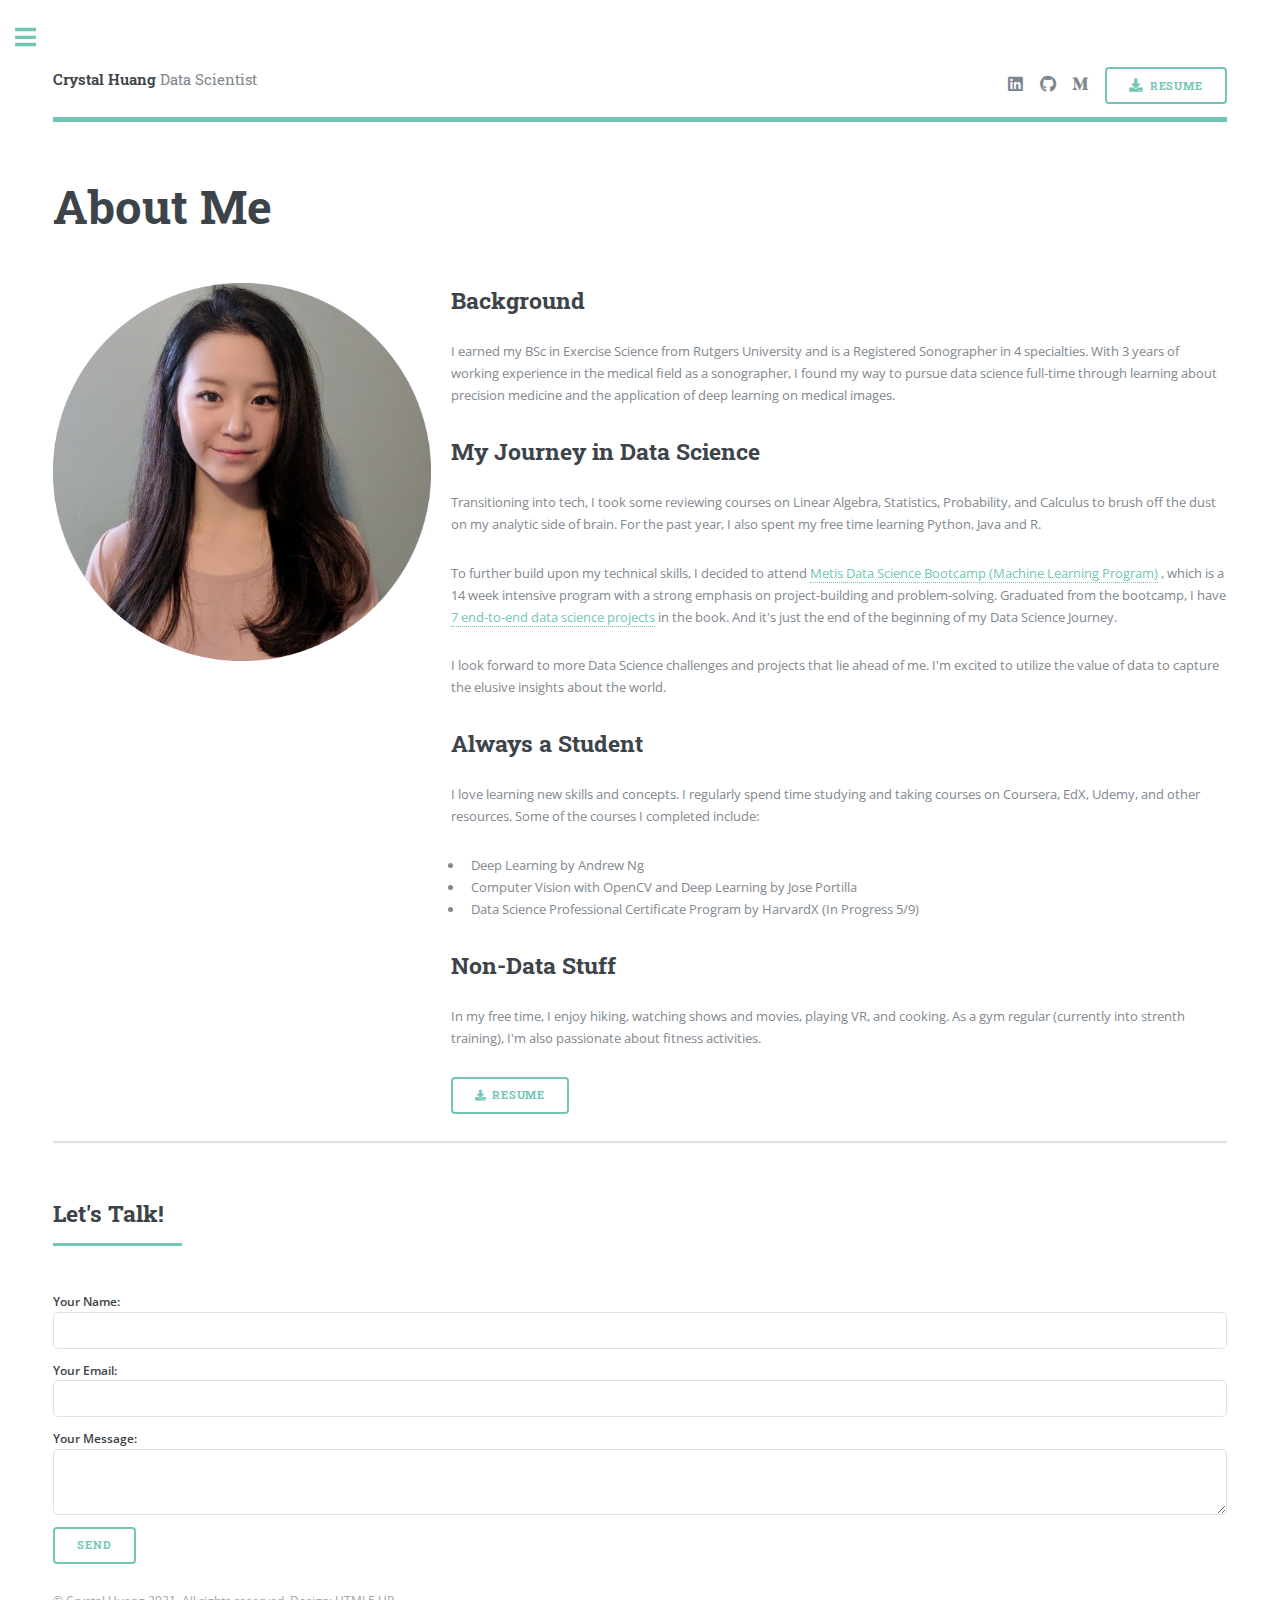
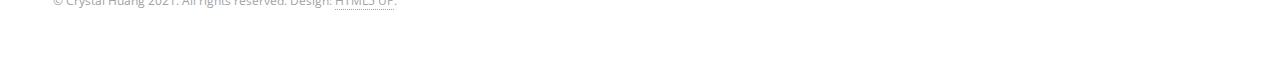
==== generic.html @ 2e432e53 "create portfolio" ====
<!DOCTYPE HTML>
<!--
	Editorial by HTML5 UP
	html5up.net | @ajlkn
	Free for personal and commercial use under the CCA 3.0 license (html5up.net/license)
-->
<html>
	<head>
		<title>About - Crystal Huang</title>
		<meta charset="utf-8" />
		<meta name="viewport" content="width=device-width, initial-scale=1, user-scalable=no" />
		<link rel="stylesheet" href="assets/css/main.css" />
	</head>
	<body class="is-preload">

		<!-- Wrapper -->
			<div id="wrapper">

				<!-- Main -->
					<div id="main">
						<div class="inner">

							<!-- Header -->
								<header id="header">
									<a href="index.html" class="logo"><strong>Crystal Huang</strong> Data Scientist</a>
									<ul class="icons">
										<!-- <li><a href="#" class="icon brands fa-twitter"><span class="label">Twitter</span></a></li>
										<li><a href="#" class="icon brands fa-facebook-f"><span class="label">Facebook</span></a></li>
										<li><a href="#" class="icon brands fa-snapchat-ghost"><span class="label">Snapchat</span></a></li>
										<li><a href="#" class="icon brands fa-instagram"><span class="label">Instagram</span></a></li> -->
										<li><a href="https://www.linkedin.com/in/crystal-huang-ds/" class="icon brands fa-linkedin"><span class="label">LinkedIn</span></a></li>
										<li><a href="https://github.com/crystal-ctrl" class="icon brands fa-github"><span class="label">GitHub</span></a></li>
										<li><a href="https://crystaldatasy.medium.com/" class="icon brands fa-medium-m"><span class="label">Medium</span></a></li>
										<li><a href="../download/_Crystal_Huang_CV.pdf" download class="button icon solid fa-download">Resume</a></li>
									</ul>
								</header>

							<!-- Content -->
								<section>
									<header class="main">
										<h1>About Me</h1>
									</header>
									<div class='row'>
										<div class="col-4 col-12-small">
											<span class="image fit"><img src="images/profile.png" alt="" width=200/></span>
										</div>
											
										<div class="col-8 col-12-small">
											<!-- <hr class="major" /> -->
											<h2>Background</h2>
											<p>I earned my BSc in Exercise Science from Rutgers University and is a Registered Sonographer in 4 specialties. 
												With 3 years of working experience in the medical field as a sonographer, I found my way to pursue 
												data science full-time through learning about precision medicine and the application of deep learning on medical images.  </p>

											<h2>My Journey in Data Science</h2>
											<p>Transitioning into tech, I took some reviewing courses on Linear Algebra, Statistics, Probability, and Calculus to brush off 
												the dust on my analytic side of brain. For the past year, I also spent my free time learning Python, Java and R. </p>
											<p>To further build upon my technical skills, I decided to attend <a href="thisismetis.com ">Metis Data Science Bootcamp (Machine Learning Program)</a>
											, which is a 14 week intensive program with a strong emphasis on project-building and problem-solving. Graduated from the bootcamp,
											I have <a href="index.html">7 end-to-end data science projects</a> in the book. And it's just the end of the beginning of my Data Science Journey.
											</p>

											<p>I look forward to more Data Science challenges and projects that lie ahead of me. I'm excited to utilize the value of data to capture the elusive insights about the world.</p>
											<!-- <hr class="major" /> -->

											<h2>Always a Student</h2>
											<p>I love learning new skills and concepts. I regularly spend time studying and taking courses on Coursera, EdX, Udemy, and other resources. 
												Some of the courses I completed include:</p>
											<ul>
												<li>Deep Learning by Andrew Ng</li>
												<li>Computer Vision with OpenCV and Deep Learning by Jose Portilla</li>
												<li>Data Science Professional Certificate Program by HarvardX (In Progress 5/9) </li>
											</ul>
											<!-- <hr class="major" /> -->

											<h2>Non-Data Stuff</h2>
											<p>In my free time, I enjoy hiking, watching shows and movies, playing VR, and cooking. As a gym regular (currently into strenth training), I'm also passionate about fitness activities.</p>
											<p></p>

											<a href="download/_Crystal_Huang_CV.pdf" download class="button icon solid fa-download">Resume</a>
										</div>
									</div>
								</section>
								<section>
									<div id='contact form' class='inner'>
										<header class="major">
											<h2>Let's Talk!</h2>
										</header>
										<form action="https://formspree.io/f/mayalepz" method="POST">
											<label>
												Your Name:
												<input type="text" name="name">
											</label>
											<label>
												Your Email:
												<input type="email" name="_replyto">
											</label>
											<label>
												Your Message:
												<textarea name="message"></textarea>
											</label>
											<!-- your other form fields go here -->
											<button type="submit">Send</button>
										</form>
										<!-- Footer -->
										<footer id="footer">
											<p class="copyright">&copy; Crystal Huang 2021. All rights reserved. Design: <a href="https://html5up.net">HTML5 UP</a>.</p>
										</footer>
									</div>
								</section>
						</div>
					</div>

				<!-- Sidebar -->
				<div id="sidebar">
					<div class="inner">

						<!-- Menu -->
							<nav id="menu">
								<header class="major">
									<h2>Menu</h2>
								</header>
								<ul>
									<li><a href="index.html">Homepage</a></li>
									<li><a href="generic.html">About</a></li>
									<!-- <li><a href="elements.html">Elements</a></li> -->
									<li>
										<span class="opener">Portfolio</span>
										<ul>
											<li><a href="pages/project7.html">If You Must Mask</a></li>
											<li><a href="pages/project6.html">Exploring the Vax Potential</a></li>
											<li><a href="pages/project5.html">COVIPEDIA</a></li>
											<li><a href="pages/project4.html">Success Is No Accident</a></li>
											<li><a href="pages/project3.html">Ratatouille Radar</a></li>
											<li><a href="pages/project2.html">The Roger-Ebert Bot</a></li>
											<li><a href="pages/project1.html">MTA Traffic Analysis</a></li>
										</ul>
									</li>
									<li><a href="https://crystaldatasy.medium.com/">Blog</a></li>
									
								</ul>
							</nav>

						<!-- Section -->
							<section>
								<header class="major">
									<h2>Get in Touch</h2>
								</header>
								<ul class="contact">
									<li class="icon solid fa-envelope"><a href="#">crystalhuang.ds@gmail.com</a></li>
									<!-- <li class="icon solid fa-phone"></li> -->
									<li class="icon solid fa-home">Middletown, RI 02842</li>
								</ul>
								<ul class="icons">
									<!-- <li><a href="#" class="icon brands fa-twitter"><span class="label">Twitter</span></a></li> -->
									<!-- <li><a href="#" class="icon brands fa-facebook-f"><span class="label">Facebook</span></a></li> -->
									<!-- <li><a href="#" class="icon brands fa-snapchat-ghost"><span class="label">Snapchat</span></a></li> -->
									<!-- <li><a href="#" class="icon brands fa-instagram"><span class="label">Instagram</span></a></li> -->
									<li><a href="https://www.linkedin.com/in/crystal-huang-ds/" class="icon brands fa-linkedin"><span class="label">LinkedIn</span></a></li>
									<li><a href="https://github.com/crystal-ctrl" class="icon brands fa-github"><span class="label">GitHub</span></a></li>
									<li><a href="https://crystaldatasy.medium.com/" class="icon brands fa-medium-m"><span class="label">Medium</span></a></li>
								</ul>
								
							</section>

						<!-- Footer -->
							<footer id="footer">
								<p class="copyright">&copy; Crystal Huang 2021. All rights reserved. Design: <a href="https://html5up.net">HTML5 UP</a>.</p>
							</footer>

					</div>
				</div>

			</div>

		<!-- Scripts -->
			<script src="assets/js/jquery.min.js"></script>
			<script src="assets/js/browser.min.js"></script>
			<script src="assets/js/breakpoints.min.js"></script>
			<script src="assets/js/util.js"></script>
			<script src="assets/js/main.js"></script>

	</body>
</html>
---- assets/css/main.css ----
@import url(fontawesome-all.min.css);
@import url("https://fonts.googleapis.com/css?family=Open+Sans:400,600,400italic,600italic|Roboto+Slab:400,700");
/*
	Editorial by HTML5 UP
	html5up.net | @ajlkn
	Free for personal and commercial use under the CCA 3.0 license (html5up.net/license)
*/
html, body, div, span, applet, object,
iframe, h1, h2, h3, h4, h5, h6, p, blockquote,
pre, a, abbr, acronym, address, big, cite,
code, del, dfn, em, img, ins, kbd, q, s, samp,
small, strike, strong, sub, sup, tt, var, b,
u, i, center, dl, dt, dd, ol, ul, li, fieldset,
form, label, legend, table, caption, tbody,
tfoot, thead, tr, th, td, article, aside,
canvas, details, embed, figure, figcaption,
footer, header, hgroup, menu, nav, output, ruby,
section, summary, time, mark, audio, video {
  margin: 0;
  padding: 0;
  border: 0;
  font-size: 100%;
  font: inherit;
  vertical-align: baseline; }

article, aside, details, figcaption, figure,
footer, header, hgroup, menu, nav, section {
  display: block; }

body {
  line-height: 1; }

ol, ul {
  list-style: none; }

blockquote, q {
  quotes: none; }
  blockquote:before, blockquote:after, q:before, q:after {
    content: '';
    content: none; }

table {
  border-collapse: collapse;
  border-spacing: 0; }

body {
  -webkit-text-size-adjust: none; }

mark {
  background-color: transparent;
  color: inherit; }

input::-moz-focus-inner {
  border: 0;
  padding: 0; }

input, select, textarea {
  -moz-appearance: none;
  -webkit-appearance: none;
  -ms-appearance: none;
  appearance: none; }

/* Basic */
@-ms-viewport {
  width: device-width; }

body {
  -ms-overflow-style: scrollbar; }

@media screen and (max-width: 480px) {
  html, body {
    min-width: 320px; } }

html {
  box-sizing: border-box; }

*, *:before, *:after {
  box-sizing: inherit; }

body {
  background: #ffffff; }
  body.is-preload *, body.is-preload *:before, body.is-preload *:after, body.is-resizing *, body.is-resizing *:before, body.is-resizing *:after {
    -moz-animation: none !important;
    -webkit-animation: none !important;
    -ms-animation: none !important;
    animation: none !important;
    -moz-transition: none !important;
    -webkit-transition: none !important;
    -ms-transition: none !important;
    transition: none !important; }

/* Type */
body, input, select, textarea {
  color: #7f888f;
  font-family: "Open Sans", sans-serif;
  font-size: 13pt;
  font-weight: 400;
  line-height: 1.65; }
  @media screen and (max-width: 1680px) {
    body, input, select, textarea {
      font-size: 11pt; } }
  @media screen and (max-width: 1280px) {
    body, input, select, textarea {
      font-size: 10pt; } }
  @media screen and (max-width: 360px) {
    body, input, select, textarea {
      font-size: 9pt; } }

a {
  -moz-transition: color 0.2s ease-in-out, border-bottom-color 0.2s ease-in-out;
  -webkit-transition: color 0.2s ease-in-out, border-bottom-color 0.2s ease-in-out;
  -ms-transition: color 0.2s ease-in-out, border-bottom-color 0.2s ease-in-out;
  transition: color 0.2s ease-in-out, border-bottom-color 0.2s ease-in-out;
  border-bottom: dotted 1px;
  color: #73c6b6;
  text-decoration: none; }
  a:hover {
    border-bottom-color: #73c6b6;
    color: #73c6b6 !important; }
    a:hover strong {
      color: inherit; }

strong, b {
  color: #3d4449;
  font-weight: 600; }

em, i {
  font-style: italic; }

p {
  margin: 0 0 2em 0; }

h1, h2, h3, h4, h5, h6 {
  color: #3d4449;
  font-family: "Roboto Slab", serif;
  font-weight: 700;
  line-height: 1.5;
  margin: 0 0 1em 0; }
  h1 a, h2 a, h3 a, h4 a, h5 a, h6 a {
    color: inherit;
    text-decoration: none;
    border-bottom: 0; }

h1 {
  font-size: 4em;
  margin: 0 0 0.5em 0;
  line-height: 1.3; }

h2 {
  font-size: 1.75em; }

h3 {
  font-size: 1.25em; }

h4 {
  font-size: 1.1em; }

h5 {
  font-size: 0.9em; }

h6 {
  font-size: 0.7em; }

@media screen and (max-width: 1680px) {
  h1 {
    font-size: 3.5em; } }

@media screen and (max-width: 980px) {
  h1 {
    font-size: 3.25em; } }

@media screen and (max-width: 736px) {
  h1 {
    font-size: 2em;
    line-height: 1.4; }
  h2 {
    font-size: 1.5em; } }

sub {
  font-size: 0.8em;
  position: relative;
  top: 0.5em; }

sup {
  font-size: 0.8em;
  position: relative;
  top: -0.5em; }

blockquote {
  border-left: solid 3px rgba(210, 215, 217, 0.75);
  font-style: italic;
  margin: 0 0 2em 0;
  padding: 0.5em 0 0.5em 2em; }

code {
  background: rgba(230, 235, 237, 0.25);
  border-radius: 0.375em;
  border: solid 1px rgba(210, 215, 217, 0.75);
  font-family: "Courier New", monospace;
  font-size: 0.9em;
  margin: 0 0.25em;
  padding: 0.25em 0.65em; }

pre {
  -webkit-overflow-scrolling: touch;
  font-family: "Courier New", monospace;
  font-size: 0.9em;
  margin: 0 0 2em 0; }
  pre code {
    display: block;
    line-height: 1.75;
    padding: 1em 1.5em;
    overflow-x: auto; }

hr {
  border: 0;
  border-bottom: solid 1px rgba(210, 215, 217, 0.75);
  margin: 2em 0; }
  hr.major {
    margin: 3em 0; }

.align-left {
  text-align: left; }

.align-center {
  text-align: center; }

.align-right {
  text-align: right; }

/* Row */
.row {
  display: flex;
  flex-wrap: wrap;
  box-sizing: border-box;
  align-items: stretch; }
  .row > * {
    box-sizing: border-box; }
  .row.gtr-uniform > * > :last-child {
    margin-bottom: 0; }
  .row.aln-left {
    justify-content: flex-start; }
  .row.aln-center {
    justify-content: center; }
  .row.aln-right {
    justify-content: flex-end; }
  .row.aln-top {
    align-items: flex-start; }
  .row.aln-middle {
    align-items: center; }
  .row.aln-bottom {
    align-items: flex-end; }
  .row > .imp {
    order: -1; }
  .row > .col-1 {
    width: 8.33333%; }
  .row > .off-1 {
    margin-left: 8.33333%; }
  .row > .col-2 {
    width: 16.66667%; }
  .row > .off-2 {
    margin-left: 16.66667%; }
  .row > .col-3 {
    width: 25%; }
  .row > .off-3 {
    margin-left: 25%; }
  .row > .col-4 {
    width: 33.33333%; }
  .row > .off-4 {
    margin-left: 33.33333%; }
  .row > .col-5 {
    width: 41.66667%; }
  .row > .off-5 {
    margin-left: 41.66667%; }
  .row > .col-6 {
    width: 50%; }
  .row > .off-6 {
    margin-left: 50%; }
  .row > .col-7 {
    width: 58.33333%; }
  .row > .off-7 {
    margin-left: 58.33333%; }
  .row > .col-8 {
    width: 66.66667%; }
  .row > .off-8 {
    margin-left: 66.66667%; }
  .row > .col-9 {
    width: 75%; }
  .row > .off-9 {
    margin-left: 75%; }
  .row > .col-10 {
    width: 83.33333%; }
  .row > .off-10 {
    margin-left: 83.33333%; }
  .row > .col-11 {
    width: 91.66667%; }
  .row > .off-11 {
    margin-left: 91.66667%; }
  .row > .col-12 {
    width: 100%; }
  .row > .off-12 {
    margin-left: 100%; }
  .row.gtr-0 {
    margin-top: 0;
    margin-left: 0em; }
    .row.gtr-0 > * {
      padding: 0 0 0 0em; }
    .row.gtr-0.gtr-uniform {
      margin-top: 0em; }
      .row.gtr-0.gtr-uniform > * {
        padding-top: 0em; }
  .row.gtr-25 {
    margin-top: 0;
    margin-left: -0.375em; }
    .row.gtr-25 > * {
      padding: 0 0 0 0.375em; }
    .row.gtr-25.gtr-uniform {
      margin-top: -0.375em; }
      .row.gtr-25.gtr-uniform > * {
        padding-top: 0.375em; }
  .row.gtr-50 {
    margin-top: 0;
    margin-left: -0.75em; }
    .row.gtr-50 > * {
      padding: 0 0 0 0.75em; }
    .row.gtr-50.gtr-uniform {
      margin-top: -0.75em; }
      .row.gtr-50.gtr-uniform > * {
        padding-top: 0.75em; }
  .row {
    margin-top: 0;
    margin-left: -1.5em; }
    .row > * {
      padding: 0 0 0 1.5em; }
    .row.gtr-uniform {
      margin-top: -1.5em; }
      .row.gtr-uniform > * {
        padding-top: 1.5em; }
  .row.gtr-150 {
    margin-top: 0;
    margin-left: -2.25em; }
    .row.gtr-150 > * {
      padding: 0 0 0 2.25em; }
    .row.gtr-150.gtr-uniform {
      margin-top: -2.25em; }
      .row.gtr-150.gtr-uniform > * {
        padding-top: 2.25em; }
  .row.gtr-200 {
    margin-top: 0;
    margin-left: -3em; }
    .row.gtr-200 > * {
      padding: 0 0 0 3em; }
    .row.gtr-200.gtr-uniform {
      margin-top: -3em; }
      .row.gtr-200.gtr-uniform > * {
        padding-top: 3em; }
  @media screen and (max-width: 1680px) {
    .row {
      display: flex;
      flex-wrap: wrap;
      box-sizing: border-box;
      align-items: stretch; }
      .row > * {
        box-sizing: border-box; }
      .row.gtr-uniform > * > :last-child {
        margin-bottom: 0; }
      .row.aln-left {
        justify-content: flex-start; }
      .row.aln-center {
        justify-content: center; }
      .row.aln-right {
        justify-content: flex-end; }
      .row.aln-top {
        align-items: flex-start; }
      .row.aln-middle {
        align-items: center; }
      .row.aln-bottom {
        align-items: flex-end; }
      .row > .imp-xlarge {
        order: -1; }
      .row > .col-1-xlarge {
        width: 8.33333%; }
      .row > .off-1-xlarge {
        margin-left: 8.33333%; }
      .row > .col-2-xlarge {
        width: 16.66667%; }
      .row > .off-2-xlarge {
        margin-left: 16.66667%; }
      .row > .col-3-xlarge {
        width: 25%; }
      .row > .off-3-xlarge {
        margin-left: 25%; }
      .row > .col-4-xlarge {
        width: 33.33333%; }
      .row > .off-4-xlarge {
        margin-left: 33.33333%; }
      .row > .col-5-xlarge {
        width: 41.66667%; }
      .row > .off-5-xlarge {
        margin-left: 41.66667%; }
      .row > .col-6-xlarge {
        width: 50%; }
      .row > .off-6-xlarge {
        margin-left: 50%; }
      .row > .col-7-xlarge {
        width: 58.33333%; }
      .row > .off-7-xlarge {
        margin-left: 58.33333%; }
      .row > .col-8-xlarge {
        width: 66.66667%; }
      .row > .off-8-xlarge {
        margin-left: 66.66667%; }
      .row > .col-9-xlarge {
        width: 75%; }
      .row > .off-9-xlarge {
        margin-left: 75%; }
      .row > .col-10-xlarge {
        width: 83.33333%; }
      .row > .off-10-xlarge {
        margin-left: 83.33333%; }
      .row > .col-11-xlarge {
        width: 91.66667%; }
      .row > .off-11-xlarge {
        margin-left: 91.66667%; }
      .row > .col-12-xlarge {
        width: 100%; }
      .row > .off-12-xlarge {
        margin-left: 100%; }
      .row.gtr-0 {
        margin-top: 0;
        margin-left: 0em; }
        .row.gtr-0 > * {
          padding: 0 0 0 0em; }
        .row.gtr-0.gtr-uniform {
          margin-top: 0em; }
          .row.gtr-0.gtr-uniform > * {
            padding-top: 0em; }
      .row.gtr-25 {
        margin-top: 0;
        margin-left: -0.375em; }
        .row.gtr-25 > * {
          padding: 0 0 0 0.375em; }
        .row.gtr-25.gtr-uniform {
          margin-top: -0.375em; }
          .row.gtr-25.gtr-uniform > * {
            padding-top: 0.375em; }
      .row.gtr-50 {
        margin-top: 0;
        margin-left: -0.75em; }
        .row.gtr-50 > * {
          padding: 0 0 0 0.75em; }
        .row.gtr-50.gtr-uniform {
          margin-top: -0.75em; }
          .row.gtr-50.gtr-uniform > * {
            padding-top: 0.75em; }
      .row {
        margin-top: 0;
        margin-left: -1.5em; }
        .row > * {
          padding: 0 0 0 1.5em; }
        .row.gtr-uniform {
          margin-top: -1.5em; }
          .row.gtr-uniform > * {
            padding-top: 1.5em; }
      .row.gtr-150 {
        margin-top: 0;
        margin-left: -2.25em; }
        .row.gtr-150 > * {
          padding: 0 0 0 2.25em; }
        .row.gtr-150.gtr-uniform {
          margin-top: -2.25em; }
          .row.gtr-150.gtr-uniform > * {
            padding-top: 2.25em; }
      .row.gtr-200 {
        margin-top: 0;
        margin-left: -3em; }
        .row.gtr-200 > * {
          padding: 0 0 0 3em; }
        .row.gtr-200.gtr-uniform {
          margin-top: -3em; }
          .row.gtr-200.gtr-uniform > * {
            padding-top: 3em; } }
  @media screen and (max-width: 1280px) {
    .row {
      display: flex;
      flex-wrap: wrap;
      box-sizing: border-box;
      align-items: stretch; }
      .row > * {
        box-sizing: border-box; }
      .row.gtr-uniform > * > :last-child {
        margin-bottom: 0; }
      .row.aln-left {
        justify-content: flex-start; }
      .row.aln-center {
        justify-content: center; }
      .row.aln-right {
        justify-content: flex-end; }
      .row.aln-top {
        align-items: flex-start; }
      .row.aln-middle {
        align-items: center; }
      .row.aln-bottom {
        align-items: flex-end; }
      .row > .imp-large {
        order: -1; }
      .row > .col-1-large {
        width: 8.33333%; }
      .row > .off-1-large {
        margin-left: 8.33333%; }
      .row > .col-2-large {
        width: 16.66667%; }
      .row > .off-2-large {
        margin-left: 16.66667%; }
      .row > .col-3-large {
        width: 25%; }
      .row > .off-3-large {
        margin-left: 25%; }
      .row > .col-4-large {
        width: 33.33333%; }
      .row > .off-4-large {
        margin-left: 33.33333%; }
      .row > .col-5-large {
        width: 41.66667%; }
      .row > .off-5-large {
        margin-left: 41.66667%; }
      .row > .col-6-large {
        width: 50%; }
      .row > .off-6-large {
        margin-left: 50%; }
      .row > .col-7-large {
        width: 58.33333%; }
      .row > .off-7-large {
        margin-left: 58.33333%; }
      .row > .col-8-large {
        width: 66.66667%; }
      .row > .off-8-large {
        margin-left: 66.66667%; }
      .row > .col-9-large {
        width: 75%; }
      .row > .off-9-large {
        margin-left: 75%; }
      .row > .col-10-large {
        width: 83.33333%; }
      .row > .off-10-large {
        margin-left: 83.33333%; }
      .row > .col-11-large {
        width: 91.66667%; }
      .row > .off-11-large {
        margin-left: 91.66667%; }
      .row > .col-12-large {
        width: 100%; }
      .row > .off-12-large {
        margin-left: 100%; }
      .row.gtr-0 {
        margin-top: 0;
        margin-left: 0em; }
        .row.gtr-0 > * {
          padding: 0 0 0 0em; }
        .row.gtr-0.gtr-uniform {
          margin-top: 0em; }
          .row.gtr-0.gtr-uniform > * {
            padding-top: 0em; }
      .row.gtr-25 {
        margin-top: 0;
        margin-left: -0.375em; }
        .row.gtr-25 > * {
          padding: 0 0 0 0.375em; }
        .row.gtr-25.gtr-uniform {
          margin-top: -0.375em; }
          .row.gtr-25.gtr-uniform > * {
            padding-top: 0.375em; }
      .row.gtr-50 {
        margin-top: 0;
        margin-left: -0.75em; }
        .row.gtr-50 > * {
          padding: 0 0 0 0.75em; }
        .row.gtr-50.gtr-uniform {
          margin-top: -0.75em; }
          .row.gtr-50.gtr-uniform > * {
            padding-top: 0.75em; }
      .row {
        margin-top: 0;
        margin-left: -1.5em; }
        .row > * {
          padding: 0 0 0 1.5em; }
        .row.gtr-uniform {
          margin-top: -1.5em; }
          .row.gtr-uniform > * {
            padding-top: 1.5em; }
      .row.gtr-150 {
        margin-top: 0;
        margin-left: -2.25em; }
        .row.gtr-150 > * {
          padding: 0 0 0 2.25em; }
        .row.gtr-150.gtr-uniform {
          margin-top: -2.25em; }
          .row.gtr-150.gtr-uniform > * {
            padding-top: 2.25em; }
      .row.gtr-200 {
        margin-top: 0;
        margin-left: -3em; }
        .row.gtr-200 > * {
          padding: 0 0 0 3em; }
        .row.gtr-200.gtr-uniform {
          margin-top: -3em; }
          .row.gtr-200.gtr-uniform > * {
            padding-top: 3em; } }
  @media screen and (max-width: 980px) {
    .row {
      display: flex;
      flex-wrap: wrap;
      box-sizing: border-box;
      align-items: stretch; }
      .row > * {
        box-sizing: border-box; }
      .row.gtr-uniform > * > :last-child {
        margin-bottom: 0; }
      .row.aln-left {
        justify-content: flex-start; }
      .row.aln-center {
        justify-content: center; }
      .row.aln-right {
        justify-content: flex-end; }
      .row.aln-top {
        align-items: flex-start; }
      .row.aln-middle {
        align-items: center; }
      .row.aln-bottom {
        align-items: flex-end; }
      .row > .imp-medium {
        order: -1; }
      .row > .col-1-medium {
        width: 8.33333%; }
      .row > .off-1-medium {
        margin-left: 8.33333%; }
      .row > .col-2-medium {
        width: 16.66667%; }
      .row > .off-2-medium {
        margin-left: 16.66667%; }
      .row > .col-3-medium {
        width: 25%; }
      .row > .off-3-medium {
        margin-left: 25%; }
      .row > .col-4-medium {
        width: 33.33333%; }
      .row > .off-4-medium {
        margin-left: 33.33333%; }
      .row > .col-5-medium {
        width: 41.66667%; }
      .row > .off-5-medium {
        margin-left: 41.66667%; }
      .row > .col-6-medium {
        width: 50%; }
      .row > .off-6-medium {
        margin-left: 50%; }
      .row > .col-7-medium {
        width: 58.33333%; }
      .row > .off-7-medium {
        margin-left: 58.33333%; }
      .row > .col-8-medium {
        width: 66.66667%; }
      .row > .off-8-medium {
        margin-left: 66.66667%; }
      .row > .col-9-medium {
        width: 75%; }
      .row > .off-9-medium {
        margin-left: 75%; }
      .row > .col-10-medium {
        width: 83.33333%; }
      .row > .off-10-medium {
        margin-left: 83.33333%; }
      .row > .col-11-medium {
        width: 91.66667%; }
      .row > .off-11-medium {
        margin-left: 91.66667%; }
      .row > .col-12-medium {
        width: 100%; }
      .row > .off-12-medium {
        margin-left: 100%; }
      .row.gtr-0 {
        margin-top: 0;
        margin-left: 0em; }
        .row.gtr-0 > * {
          padding: 0 0 0 0em; }
        .row.gtr-0.gtr-uniform {
          margin-top: 0em; }
          .row.gtr-0.gtr-uniform > * {
            padding-top: 0em; }
      .row.gtr-25 {
        margin-top: 0;
        margin-left: -0.375em; }
        .row.gtr-25 > * {
          padding: 0 0 0 0.375em; }
        .row.gtr-25.gtr-uniform {
          margin-top: -0.375em; }
          .row.gtr-25.gtr-uniform > * {
            padding-top: 0.375em; }
      .row.gtr-50 {
        margin-top: 0;
        margin-left: -0.75em; }
        .row.gtr-50 > * {
          padding: 0 0 0 0.75em; }
        .row.gtr-50.gtr-uniform {
          margin-top: -0.75em; }
          .row.gtr-50.gtr-uniform > * {
            padding-top: 0.75em; }
      .row {
        margin-top: 0;
        margin-left: -1.5em; }
        .row > * {
          padding: 0 0 0 1.5em; }
        .row.gtr-uniform {
          margin-top: -1.5em; }
          .row.gtr-uniform > * {
            padding-top: 1.5em; }
      .row.gtr-150 {
        margin-top: 0;
        margin-left: -2.25em; }
        .row.gtr-150 > * {
          padding: 0 0 0 2.25em; }
        .row.gtr-150.gtr-uniform {
          margin-top: -2.25em; }
          .row.gtr-150.gtr-uniform > * {
            padding-top: 2.25em; }
      .row.gtr-200 {
        margin-top: 0;
        margin-left: -3em; }
        .row.gtr-200 > * {
          padding: 0 0 0 3em; }
        .row.gtr-200.gtr-uniform {
          margin-top: -3em; }
          .row.gtr-200.gtr-uniform > * {
            padding-top: 3em; } }
  @media screen and (max-width: 736px) {
    .row {
      display: flex;
      flex-wrap: wrap;
      box-sizing: border-box;
      align-items: stretch; }
      .row > * {
        box-sizing: border-box; }
      .row.gtr-uniform > * > :last-child {
        margin-bottom: 0; }
      .row.aln-left {
        justify-content: flex-start; }
      .row.aln-center {
        justify-content: center; }
      .row.aln-right {
        justify-content: flex-end; }
      .row.aln-top {
        align-items: flex-start; }
      .row.aln-middle {
        align-items: center; }
      .row.aln-bottom {
        align-items: flex-end; }
      .row > .imp-small {
        order: -1; }
      .row > .col-1-small {
        width: 8.33333%; }
      .row > .off-1-small {
        margin-left: 8.33333%; }
      .row > .col-2-small {
        width: 16.66667%; }
      .row > .off-2-small {
        margin-left: 16.66667%; }
      .row > .col-3-small {
        width: 25%; }
      .row > .off-3-small {
        margin-left: 25%; }
      .row > .col-4-small {
        width: 33.33333%; }
      .row > .off-4-small {
        margin-left: 33.33333%; }
      .row > .col-5-small {
        width: 41.66667%; }
      .row > .off-5-small {
        margin-left: 41.66667%; }
      .row > .col-6-small {
        width: 50%; }
      .row > .off-6-small {
        margin-left: 50%; }
      .row > .col-7-small {
        width: 58.33333%; }
      .row > .off-7-small {
        margin-left: 58.33333%; }
      .row > .col-8-small {
        width: 66.66667%; }
      .row > .off-8-small {
        margin-left: 66.66667%; }
      .row > .col-9-small {
        width: 75%; }
      .row > .off-9-small {
        margin-left: 75%; }
      .row > .col-10-small {
        width: 83.33333%; }
      .row > .off-10-small {
        margin-left: 83.33333%; }
      .row > .col-11-small {
        width: 91.66667%; }
      .row > .off-11-small {
        margin-left: 91.66667%; }
      .row > .col-12-small {
        width: 100%; }
      .row > .off-12-small {
        margin-left: 100%; }
      .row.gtr-0 {
        margin-top: 0;
        margin-left: 0em; }
        .row.gtr-0 > * {
          padding: 0 0 0 0em; }
        .row.gtr-0.gtr-uniform {
          margin-top: 0em; }
          .row.gtr-0.gtr-uniform > * {
            padding-top: 0em; }
      .row.gtr-25 {
        margin-top: 0;
        margin-left: -0.375em; }
        .row.gtr-25 > * {
          padding: 0 0 0 0.375em; }
        .row.gtr-25.gtr-uniform {
          margin-top: -0.375em; }
          .row.gtr-25.gtr-uniform > * {
            padding-top: 0.375em; }
      .row.gtr-50 {
        margin-top: 0;
        margin-left: -0.75em; }
        .row.gtr-50 > * {
          padding: 0 0 0 0.75em; }
        .row.gtr-50.gtr-uniform {
          margin-top: -0.75em; }
          .row.gtr-50.gtr-uniform > * {
            padding-top: 0.75em; }
      .row {
        margin-top: 0;
        margin-left: -1.5em; }
        .row > * {
          padding: 0 0 0 1.5em; }
        .row.gtr-uniform {
          margin-top: -1.5em; }
          .row.gtr-uniform > * {
            padding-top: 1.5em; }
      .row.gtr-150 {
        margin-top: 0;
        margin-left: -2.25em; }
        .row.gtr-150 > * {
          padding: 0 0 0 2.25em; }
        .row.gtr-150.gtr-uniform {
          margin-top: -2.25em; }
          .row.gtr-150.gtr-uniform > * {
            padding-top: 2.25em; }
      .row.gtr-200 {
        margin-top: 0;
        margin-left: -3em; }
        .row.gtr-200 > * {
          padding: 0 0 0 3em; }
        .row.gtr-200.gtr-uniform {
          margin-top: -3em; }
          .row.gtr-200.gtr-uniform > * {
            padding-top: 3em; } }
  @media screen and (max-width: 480px) {
    .row {
      display: flex;
      flex-wrap: wrap;
      box-sizing: border-box;
      align-items: stretch; }
      .row > * {
        box-sizing: border-box; }
      .row.gtr-uniform > * > :last-child {
        margin-bottom: 0; }
      .row.aln-left {
        justify-content: flex-start; }
      .row.aln-center {
        justify-content: center; }
      .row.aln-right {
        justify-content: flex-end; }
      .row.aln-top {
        align-items: flex-start; }
      .row.aln-middle {
        align-items: center; }
      .row.aln-bottom {
        align-items: flex-end; }
      .row > .imp-xsmall {
        order: -1; }
      .row > .col-1-xsmall {
        width: 8.33333%; }
      .row > .off-1-xsmall {
        margin-left: 8.33333%; }
      .row > .col-2-xsmall {
        width: 16.66667%; }
      .row > .off-2-xsmall {
        margin-left: 16.66667%; }
      .row > .col-3-xsmall {
        width: 25%; }
      .row > .off-3-xsmall {
        margin-left: 25%; }
      .row > .col-4-xsmall {
        width: 33.33333%; }
      .row > .off-4-xsmall {
        margin-left: 33.33333%; }
      .row > .col-5-xsmall {
        width: 41.66667%; }
      .row > .off-5-xsmall {
        margin-left: 41.66667%; }
      .row > .col-6-xsmall {
        width: 50%; }
      .row > .off-6-xsmall {
        margin-left: 50%; }
      .row > .col-7-xsmall {
        width: 58.33333%; }
      .row > .off-7-xsmall {
        margin-left: 58.33333%; }
      .row > .col-8-xsmall {
        width: 66.66667%; }
      .row > .off-8-xsmall {
        margin-left: 66.66667%; }
      .row > .col-9-xsmall {
        width: 75%; }
      .row > .off-9-xsmall {
        margin-left: 75%; }
      .row > .col-10-xsmall {
        width: 83.33333%; }
      .row > .off-10-xsmall {
        margin-left: 83.33333%; }
      .row > .col-11-xsmall {
        width: 91.66667%; }
      .row > .off-11-xsmall {
        margin-left: 91.66667%; }
      .row > .col-12-xsmall {
        width: 100%; }
      .row > .off-12-xsmall {
        margin-left: 100%; }
      .row.gtr-0 {
        margin-top: 0;
        margin-left: 0em; }
        .row.gtr-0 > * {
          padding: 0 0 0 0em; }
        .row.gtr-0.gtr-uniform {
          margin-top: 0em; }
          .row.gtr-0.gtr-uniform > * {
            padding-top: 0em; }
      .row.gtr-25 {
        margin-top: 0;
        margin-left: -0.375em; }
        .row.gtr-25 > * {
          padding: 0 0 0 0.375em; }
        .row.gtr-25.gtr-uniform {
          margin-top: -0.375em; }
          .row.gtr-25.gtr-uniform > * {
            padding-top: 0.375em; }
      .row.gtr-50 {
        margin-top: 0;
        margin-left: -0.75em; }
        .row.gtr-50 > * {
          padding: 0 0 0 0.75em; }
        .row.gtr-50.gtr-uniform {
          margin-top: -0.75em; }
          .row.gtr-50.gtr-uniform > * {
            padding-top: 0.75em; }
      .row {
        margin-top: 0;
        margin-left: -1.5em; }
        .row > * {
          padding: 0 0 0 1.5em; }
        .row.gtr-uniform {
          margin-top: -1.5em; }
          .row.gtr-uniform > * {
            padding-top: 1.5em; }
      .row.gtr-150 {
        margin-top: 0;
        margin-left: -2.25em; }
        .row.gtr-150 > * {
          padding: 0 0 0 2.25em; }
        .row.gtr-150.gtr-uniform {
          margin-top: -2.25em; }
          .row.gtr-150.gtr-uniform > * {
            padding-top: 2.25em; }
      .row.gtr-200 {
        margin-top: 0;
        margin-left: -3em; }
        .row.gtr-200 > * {
          padding: 0 0 0 3em; }
        .row.gtr-200.gtr-uniform {
          margin-top: -3em; }
          .row.gtr-200.gtr-uniform > * {
            padding-top: 3em; } }

/* Section/Article */
section.special, article.special {
  text-align: center; }

header p {
  font-family: "Roboto Slab", serif;
  font-size: 1em;
  font-weight: 400;
  letter-spacing: 0.075em;
  margin-top: -0.5em;
  text-transform: uppercase; }

header.major > :last-child {
  border-bottom: solid 3px #73c6b6;
  display: inline-block;
  margin: 0 0 2em 0;
  padding: 0 0.75em 0.5em 0; }

header.main > :last-child {
  margin: 0 0 1em 0; }

/* Form */
form {
  margin: 0 0 2em 0; }

label {
  color: #3d4449;
  display: block;
  font-size: 0.9em;
  font-weight: 600;
  margin: 0 0 1em 0; }

input[type="text"],
input[type="password"],
input[type="email"],
input[type="tel"],
input[type="search"],
input[type="url"],
select,
textarea {
  -moz-appearance: none;
  -webkit-appearance: none;
  -ms-appearance: none;
  appearance: none;
  background: #ffffff;
  border-radius: 0.375em;
  border: none;
  border: solid 1px rgba(210, 215, 217, 0.75);
  color: inherit;
  display: block;
  outline: 0;
  padding: 0 1em;
  text-decoration: none;
  width: 100%; }
  input[type="text"]:invalid,
  input[type="password"]:invalid,
  input[type="email"]:invalid,
  input[type="tel"]:invalid,
  input[type="search"]:invalid,
  input[type="url"]:invalid,
  select:invalid,
  textarea:invalid {
    box-shadow: none; }
  input[type="text"]:focus,
  input[type="password"]:focus,
  input[type="email"]:focus,
  input[type="tel"]:focus,
  input[type="search"]:focus,
  input[type="url"]:focus,
  select:focus,
  textarea:focus {
    border-color: #73c6b6;
    box-shadow: 0 0 0 1px ##73c6b6; }

select {
  background-image: url("data:image/svg+xml;charset=utf8,%3Csvg xmlns='http://www.w3.org/2000/svg' width='40' height='40' preserveAspectRatio='none' viewBox='0 0 40 40'%3E%3Cpath d='M9.4,12.3l10.4,10.4l10.4-10.4c0.2-0.2,0.5-0.4,0.9-0.4c0.3,0,0.6,0.1,0.9,0.4l3.3,3.3c0.2,0.2,0.4,0.5,0.4,0.9 c0,0.4-0.1,0.6-0.4,0.9L20.7,31.9c-0.2,0.2-0.5,0.4-0.9,0.4c-0.3,0-0.6-0.1-0.9-0.4L4.3,17.3c-0.2-0.2-0.4-0.5-0.4-0.9 c0-0.4,0.1-0.6,0.4-0.9l3.3-3.3c0.2-0.2,0.5-0.4,0.9-0.4S9.1,12.1,9.4,12.3z' fill='rgba(210, 215, 217, 0.75)' /%3E%3C/svg%3E");
  background-size: 1.25em;
  background-repeat: no-repeat;
  background-position: calc(100% - 1em) center;
  height: 2.75em;
  padding-right: 2.75em;
  text-overflow: ellipsis; }
  select option {
    color: #3d4449;
    background: #ffffff; }
  select:focus::-ms-value {
    background-color: transparent; }
  select::-ms-expand {
    display: none; }

input[type="text"],
input[type="password"],
input[type="email"],
input[type="tel"],
input[type="search"],
input[type="url"],
select {
  height: 2.75em; }

textarea {
  padding: 0.75em 1em; }

input[type="checkbox"],
input[type="radio"] {
  -moz-appearance: none;
  -webkit-appearance: none;
  -ms-appearance: none;
  appearance: none;
  display: block;
  float: left;
  margin-right: -2em;
  opacity: 0;
  width: 1em;
  z-index: -1; }
  input[type="checkbox"] + label,
  input[type="radio"] + label {
    text-decoration: none;
    color: #7f888f;
    cursor: pointer;
    display: inline-block;
    font-size: 1em;
    font-weight: 400;
    padding-left: 2.4em;
    padding-right: 0.75em;
    position: relative; }
    input[type="checkbox"] + label:before,
    input[type="radio"] + label:before {
      -moz-osx-font-smoothing: grayscale;
      -webkit-font-smoothing: antialiased;
      display: inline-block;
      font-style: normal;
      font-variant: normal;
      text-rendering: auto;
      line-height: 1;
      text-transform: none !important;
      font-family: 'Font Awesome 5 Free';
      font-weight: 900; }
    input[type="checkbox"] + label:before,
    input[type="radio"] + label:before {
      background: #ffffff;
      border-radius: 0.375em;
      border: solid 1px rgba(210, 215, 217, 0.75);
      content: '';
      display: inline-block;
      font-size: 0.8em;
      height: 2.0625em;
      left: 0;
      line-height: 2.0625em;
      position: absolute;
      text-align: center;
      top: 0;
      width: 2.0625em; }
  input[type="checkbox"]:checked + label:before,
  input[type="radio"]:checked + label:before {
    background: #3d4449;
    border-color: #3d4449;
    color: #ffffff;
    content: '\f00c'; }
  input[type="checkbox"]:focus + label:before,
  input[type="radio"]:focus + label:before {
    border-color: #73c6b6;
    box-shadow: 0 0 0 1px #73c6b6; }

input[type="checkbox"] + label:before {
  border-radius: 0.375em; }

input[type="radio"] + label:before {
  border-radius: 100%; }

::-webkit-input-placeholder {
  color: #9fa3a6 !important;
  opacity: 1.0; }

:-moz-placeholder {
  color: #9fa3a6 !important;
  opacity: 1.0; }

::-moz-placeholder {
  color: #9fa3a6 !important;
  opacity: 1.0; }

:-ms-input-placeholder {
  color: #9fa3a6 !important;
  opacity: 1.0; }

/* Box */
.box {
  border-radius: 0.375em;
  border: solid 1px rgba(210, 215, 217, 0.75);
  margin-bottom: 2em;
  padding: 1.5em; }
  .box > :last-child,
  .box > :last-child > :last-child,
  .box > :last-child > :last-child > :last-child {
    margin-bottom: 0; }
  .box.alt {
    border: 0;
    border-radius: 0;
    padding: 0; }

/* Icon */
.icon {
  text-decoration: none;
  border-bottom: none;
  position: relative; }
  .icon:before {
    -moz-osx-font-smoothing: grayscale;
    -webkit-font-smoothing: antialiased;
    display: inline-block;
    font-style: normal;
    font-variant: normal;
    text-rendering: auto;
    line-height: 1;
    text-transform: none !important;
    font-family: 'Font Awesome 5 Free';
    font-weight: 400; }
  .icon > .label {
    display: none; }
  .icon:before {
    line-height: inherit; }
  .icon.solid:before {
    font-weight: 900; }
  .icon.brands:before {
    font-family: 'Font Awesome 5 Brands'; }

/* Image */
.image {
  border-radius: 0.375em;
  border: 0;
  display: inline-block;
  position: relative; }
  .image img {
    border-radius: 0.375em;
    display: block; }
  .image.left, .image.right {
    max-width: 40%; }
    .image.left img, .image.right img {
      width: 100%; }
  .image.left {
    float: left;
    padding: 0 1.5em 1em 0;
    top: 0.25em; }
  .image.right {
    float: right;
    padding: 0 0 1em 1.5em;
    top: 0.25em; }
  .image.fit {
    display: block;
    margin: 0 0 2em 0;
    width: 100%; }
    .image.fit img {
      width: 100%; }
  .image.main {
    display: block;
    margin: 0 0 3em 0;
    width: 100%; }
    .image.main img {
      width: 100%; }

a.image {
  overflow: hidden; }
  a.image img {
    -moz-transition: -moz-transform 0.2s ease;
    -webkit-transition: -webkit-transform 0.2s ease;
    -ms-transition: -ms-transform 0.2s ease;
    transition: transform 0.2s ease; }
  a.image:hover img {
    -moz-transform: scale(1.075);
    -webkit-transform: scale(1.075);
    -ms-transform: scale(1.075);
    transform: scale(1.075); }

/* List */
ol {
  list-style: decimal;
  margin: 0 0 2em 0;
  padding-left: 1.25em; }
  ol li {
    padding-left: 0.25em; }

ul {
  list-style: disc;
  margin: 0 0 2em 0;
  padding-left: 1em; }
  ul li {
    padding-left: 0.5em; }
  ul.alt {
    list-style: none;
    padding-left: 0; }
    ul.alt li {
      border-top: solid 1px rgba(210, 215, 217, 0.75);
      padding: 0.5em 0; }
      ul.alt li:first-child {
        border-top: 0;
        padding-top: 0; }

dl {
  margin: 0 0 2em 0; }
  dl dt {
    display: block;
    font-weight: 600;
    margin: 0 0 1em 0; }
  dl dd {
    margin-left: 2em; }

/* Actions */
ul.actions {
  display: -moz-flex;
  display: -webkit-flex;
  display: -ms-flex;
  display: flex;
  cursor: default;
  list-style: none;
  margin-left: -1em;
  padding-left: 0; }
  ul.actions li {
    padding: 0 0 0 1em;
    vertical-align: middle; }
  ul.actions.special {
    -moz-justify-content: center;
    -webkit-justify-content: center;
    -ms-justify-content: center;
    justify-content: center;
    width: 100%;
    margin-left: 0; }
    ul.actions.special li:first-child {
      padding-left: 0; }
  ul.actions.stacked {
    -moz-flex-direction: column;
    -webkit-flex-direction: column;
    -ms-flex-direction: column;
    flex-direction: column;
    margin-left: 0; }
    ul.actions.stacked li {
      padding: 1.3em 0 0 0; }
      ul.actions.stacked li:first-child {
        padding-top: 0; }
  ul.actions.fit {
    width: calc(100% + 1em); }
    ul.actions.fit li {
      -moz-flex-grow: 1;
      -webkit-flex-grow: 1;
      -ms-flex-grow: 1;
      flex-grow: 1;
      -moz-flex-shrink: 1;
      -webkit-flex-shrink: 1;
      -ms-flex-shrink: 1;
      flex-shrink: 1;
      width: 100%; }
      ul.actions.fit li > * {
        width: 100%; }
    ul.actions.fit.stacked {
      width: 100%; }

/* Icons */
ul.icons {
  cursor: default;
  list-style: none;
  padding-left: 0; }
  ul.icons li {
    display: inline-block;
    padding: 0 1em 0 0; }
    ul.icons li:last-child {
      padding-right: 0; }
    ul.icons li .icon {
      color: inherit; }
      ul.icons li .icon:before {
        font-size: 1.25em; }

/* Contact */
ul.contact {
  list-style: none;
  padding: 0; }
  ul.contact li {
    text-decoration: none;
    border-top: solid 1px rgba(210, 215, 217, 0.75);
    margin: 1.5em 0 0 0;
    padding: 1.5em 0 0 3em;
    position: relative; }
    ul.contact li:before {
      -moz-osx-font-smoothing: grayscale;
      -webkit-font-smoothing: antialiased;
      display: inline-block;
      font-style: normal;
      font-variant: normal;
      text-rendering: auto;
      line-height: 1;
      text-transform: none !important;
      font-family: 'Font Awesome 5 Free';
      font-weight: 400; }
    ul.contact li:before {
      color: #73c6b6;
      display: inline-block;
      font-size: 1.5em;
      height: 1.125em;
      left: 0;
      line-height: 1.125em;
      position: absolute;
      text-align: center;
      top: 1em;
      width: 1.5em; }
    ul.contact li:first-child {
      border-top: 0;
      margin-top: 0;
      padding-top: 0; }
      ul.contact li:first-child:before {
        top: 0; }
    ul.contact li a {
      color: inherit; }

/* Pagination */
ul.pagination {
  cursor: default;
  list-style: none;
  padding-left: 0; }
  ul.pagination li {
    display: inline-block;
    padding-left: 0;
    vertical-align: middle; }
    ul.pagination li > .page {
      -moz-transition: background-color 0.2s ease-in-out, color 0.2s ease-in-out;
      -webkit-transition: background-color 0.2s ease-in-out, color 0.2s ease-in-out;
      -ms-transition: background-color 0.2s ease-in-out, color 0.2s ease-in-out;
      transition: background-color 0.2s ease-in-out, color 0.2s ease-in-out;
      border-bottom: 0;
      border-radius: 0.375em;
      display: inline-block;
      font-size: 0.8em;
      font-weight: 600;
      height: 2em;
      line-height: 2em;
      margin: 0 0.125em;
      min-width: 2em;
      padding: 0 0.5em;
      text-align: center; }
      ul.pagination li > .page.active {
        background-color: #73c6b6;
        color: #ffffff !important; }
        ul.pagination li > .page.active:hover {
          background-color: #16A085; }
        ul.pagination li > .page.active:active {
          background-color: #16A085; }
    ul.pagination li:first-child {
      padding-right: 0.75em; }
    ul.pagination li:last-child {
      padding-left: 0.75em; }
  @media screen and (max-width: 480px) {
    ul.pagination li:nth-child(n+2):nth-last-child(n+2) {
      display: none; }
    ul.pagination li:first-child {
      padding-right: 0; } }

/* Table */
.table-wrapper {
  -webkit-overflow-scrolling: touch;
  overflow-x: auto; }

table {
  margin: 0 0 2em 0;
  width: 100%; }
  table tbody tr {
    border: solid 1px rgba(210, 215, 217, 0.75);
    border-left: 0;
    border-right: 0; }
    table tbody tr:nth-child(2n + 1) {
      background-color: rgba(230, 235, 237, 0.25); }
  table td {
    padding: 0.75em 0.75em; }
  table th {
    color: #3d4449;
    font-size: 0.9em;
    font-weight: 600;
    padding: 0 0.75em 0.75em 0.75em;
    text-align: left; }
  table thead {
    border-bottom: solid 2px rgba(210, 215, 217, 0.75); }
  table tfoot {
    border-top: solid 2px rgba(210, 215, 217, 0.75); }
  table.alt {
    border-collapse: separate; }
    table.alt tbody tr td {
      border: solid 1px rgba(210, 215, 217, 0.75);
      border-left-width: 0;
      border-top-width: 0; }
      table.alt tbody tr td:first-child {
        border-left-width: 1px; }
    table.alt tbody tr:first-child td {
      border-top-width: 1px; }
    table.alt thead {
      border-bottom: 0; }
    table.alt tfoot {
      border-top: 0; }

/* Button */
input[type="submit"],
input[type="reset"],
input[type="button"],
button,
.button {
  -moz-appearance: none;
  -webkit-appearance: none;
  -ms-appearance: none;
  appearance: none;
  -moz-transition: background-color 0.2s ease-in-out, color 0.2s ease-in-out;
  -webkit-transition: background-color 0.2s ease-in-out, color 0.2s ease-in-out;
  -ms-transition: background-color 0.2s ease-in-out, color 0.2s ease-in-out;
  transition: background-color 0.2s ease-in-out, color 0.2s ease-in-out;
  background-color: transparent;
  border-radius: 0.375em;
  border: 0;
  box-shadow: inset 0 0 0 2px #73c6b6;
  color: #73c6b6 !important;
  cursor: pointer;
  display: inline-block;
  font-family: "Roboto Slab", serif;
  font-size: 0.8em;
  font-weight: 700;
  height: 3.5em;
  letter-spacing: 0.075em;
  line-height: 3.5em;
  padding: 0 2.25em;
  text-align: center;
  text-decoration: none;
  text-transform: uppercase;
  white-space: nowrap; }
  input[type="submit"]:hover,
  input[type="reset"]:hover,
  input[type="button"]:hover,
  button:hover,
  .button:hover {
    background-color: rgba(245, 106, 106, 0.05); }
  input[type="submit"]:active,
  input[type="reset"]:active,
  input[type="button"]:active,
  button:active,
  .button:active {
    background-color: rgba(245, 106, 106, 0.15); }
  input[type="submit"].icon:before,
  input[type="reset"].icon:before,
  input[type="button"].icon:before,
  button.icon:before,
  .button.icon:before {
    margin-right: 0.5em; }
  input[type="submit"].fit,
  input[type="reset"].fit,
  input[type="button"].fit,
  button.fit,
  .button.fit {
    width: 100%; }
  input[type="submit"].small,
  input[type="reset"].small,
  input[type="button"].small,
  button.small,
  .button.small {
    font-size: 0.6em; }
  input[type="submit"].large,
  input[type="reset"].large,
  input[type="button"].large,
  button.large,
  .button.large {
    font-size: 1em;
    height: 3.65em;
    line-height: 3.65em; }
  input[type="submit"].primary,
  input[type="reset"].primary,
  input[type="button"].primary,
  button.primary,
  .button.primary {
    background-color: #73c6b6;
    box-shadow: none;
    color: #ffffff !important; }
    input[type="submit"].primary:hover,
    input[type="reset"].primary:hover,
    input[type="button"].primary:hover,
    button.primary:hover,
    .button.primary:hover {
      background-color: #16A085; }
    input[type="submit"].primary:active,
    input[type="reset"].primary:active,
    input[type="button"].primary:active,
    button.primary:active,
    .button.primary:active {
      background-color: #16A085; }
  input[type="submit"].disabled, input[type="submit"]:disabled,
  input[type="reset"].disabled,
  input[type="reset"]:disabled,
  input[type="button"].disabled,
  input[type="button"]:disabled,
  button.disabled,
  button:disabled,
  .button.disabled,
  .button:disabled {
    pointer-events: none;
    opacity: 0.25; }

/* Mini Posts */
.mini-posts article {
  border-top: solid 1px rgba(210, 215, 217, 0.75);
  margin-top: 2em;
  padding-top: 2em; }
  .mini-posts article .image {
    display: block;
    margin: 0 0 1.5em 0; }
    .mini-posts article .image img {
      display: block;
      width: 100%; }
  .mini-posts article:first-child {
    border-top: 0;
    margin-top: 0;
    padding-top: 0; }

/* Features */
.features {
  display: -moz-flex;
  display: -webkit-flex;
  display: -ms-flex;
  display: flex;
  -moz-flex-wrap: wrap;
  -webkit-flex-wrap: wrap;
  -ms-flex-wrap: wrap;
  flex-wrap: wrap;
  margin: 0 0 2em -3em;
  width: calc(100% + 3em); }
  .features article {
    -moz-align-items: center;
    -webkit-align-items: center;
    -ms-align-items: center;
    align-items: center;
    display: -moz-flex;
    display: -webkit-flex;
    display: -ms-flex;
    display: flex;
    margin: 0 0 3em 3em;
    position: relative;
    width: calc(50% - 3em); }
    .features article:nth-child(2n - 1) {
      margin-right: 1.5em; }
    .features article:nth-child(2n) {
      margin-left: 1.5em; }
    .features article:nth-last-child(1), .features article:nth-last-child(2) {
      margin-bottom: 0; }
    .features article .icon {
      -moz-flex-grow: 0;
      -webkit-flex-grow: 0;
      -ms-flex-grow: 0;
      flex-grow: 0;
      -moz-flex-shrink: 0;
      -webkit-flex-shrink: 0;
      -ms-flex-shrink: 0;
      flex-shrink: 0;
      display: block;
      height: 10em;
      line-height: 10em;
      margin: 0 2em 0 0;
      text-align: center;
      width: 10em; }
      .features article .icon:before {
        color: #73c6b6;
        font-size: 2.75rem;
        position: relative;
        top: 0.05em; }
      .features article .icon:after {
        -moz-transform: rotate(45deg);
        -webkit-transform: rotate(45deg);
        -ms-transform: rotate(45deg);
        transform: rotate(45deg);
        border-radius: 0.25rem;
        border: solid 2px rgba(210, 215, 217, 0.75);
        content: '';
        display: block;
        height: 7em;
        left: 50%;
        margin: -3.5em 0 0 -3.5em;
        position: absolute;
        top: 50%;
        width: 7em; }
    .features article .content {
      -moz-flex-grow: 1;
      -webkit-flex-grow: 1;
      -ms-flex-grow: 1;
      flex-grow: 1;
      -moz-flex-shrink: 1;
      -webkit-flex-shrink: 1;
      -ms-flex-shrink: 1;
      flex-shrink: 1;
      width: 100%; }
      .features article .content > :last-child {
        margin-bottom: 0; }
  @media screen and (max-width: 980px) {
    .features {
      margin: 0 0 2em 0;
      width: 100%; }
      .features article {
        margin: 0 0 3em 0;
        width: 100%; }
        .features article:nth-child(2n - 1) {
          margin-right: 0; }
        .features article:nth-child(2n) {
          margin-left: 0; }
        .features article:nth-last-child(1), .features article:nth-last-child(2) {
          margin-bottom: 3em; }
        .features article:last-child {
          margin-bottom: 0; }
        .features article .icon {
          height: 8em;
          line-height: 8em;
          width: 8em; }
          .features article .icon:before {
            font-size: 2.25rem; }
          .features article .icon:after {
            height: 6em;
            margin: -3em 0 0 -3em;
            width: 6em; } }
  @media screen and (max-width: 480px) {
    .features article {
      -moz-flex-direction: column;
      -webkit-flex-direction: column;
      -ms-flex-direction: column;
      flex-direction: column;
      -moz-align-items: -moz-flex-start;
      -webkit-align-items: -webkit-flex-start;
      -ms-align-items: -ms-flex-start;
      align-items: flex-start; }
      .features article .icon {
        height: 6em;
        line-height: 6em;
        margin: 0 0 1.5em 0;
        width: 6em; }
        .features article .icon:before {
          font-size: 1.5rem; }
        .features article .icon:after {
          height: 4em;
          margin: -2em 0 0 -2em;
          width: 4em; } }
  @media screen and (max-width: 480px) {
    .features article .icon:before {
      font-size: 1.25rem; } }

/* Posts */
.posts {
  display: -moz-flex;
  display: -webkit-flex;
  display: -ms-flex;
  display: flex;
  -moz-flex-wrap: wrap;
  -webkit-flex-wrap: wrap;
  -ms-flex-wrap: wrap;
  flex-wrap: wrap;
  margin: 0 0 2em -6em;
  width: calc(100% + 6em); }
  .posts article {
    -moz-flex-grow: 0;
    -webkit-flex-grow: 0;
    -ms-flex-grow: 0;
    flex-grow: 0;
    -moz-flex-shrink: 1;
    -webkit-flex-shrink: 1;
    -ms-flex-shrink: 1;
    flex-shrink: 1;
    margin: 0 0 6em 6em;
    position: relative;
    width: calc(33.33333% - 6em); }
    .posts article:before {
      background: rgba(210, 215, 217, 0.75);
      content: '';
      display: block;
      height: calc(100% + 6em);
      left: -3em;
      position: absolute;
      top: 0;
      width: 1px; }
    .posts article:after {
      background: rgba(210, 215, 217, 0.75);
      bottom: -3em;
      content: '';
      display: block;
      height: 1px;
      position: absolute;
      right: 0;
      width: calc(100% + 6em); }
    .posts article > :last-child {
      margin-bottom: 0; }
    .posts article .image {
      display: block;
      margin: 0 0 2em 0; }
      .posts article .image img {
        display: block;
        width: 100%; }
  @media screen and (min-width: 1681px) {
    .posts article:nth-child(3n + 1):before {
      display: none; }
    .posts article:nth-child(3n + 1):after {
      width: 100%; }
    .posts article:nth-last-child(1), .posts article:nth-last-child(2), .posts article:nth-last-child(3) {
      margin-bottom: 0; }
      .posts article:nth-last-child(1):before, .posts article:nth-last-child(2):before, .posts article:nth-last-child(3):before {
        height: 100%; }
      .posts article:nth-last-child(1):after, .posts article:nth-last-child(2):after, .posts article:nth-last-child(3):after {
        display: none; } }
  @media screen and (max-width: 1680px) {
    .posts article {
      width: calc(50% - 6em); }
      .posts article:nth-last-child(3) {
        margin-bottom: 6em; } }
  @media screen and (min-width: 481px) and (max-width: 1680px) {
    .posts article:nth-child(2n + 1):before {
      display: none; }
    .posts article:nth-child(2n + 1):after {
      width: 100%; }
    .posts article:nth-last-child(1), .posts article:nth-last-child(2) {
      margin-bottom: 0; }
      .posts article:nth-last-child(1):before, .posts article:nth-last-child(2):before {
        height: 100%; }
      .posts article:nth-last-child(1):after, .posts article:nth-last-child(2):after {
        display: none; } }
  @media screen and (max-width: 736px) {
    .posts {
      margin: 0 0 2em -4.5em;
      width: calc(100% + 4.5em); }
      .posts article {
        margin: 0 0 4.5em 4.5em;
        width: calc(50% - 4.5em); }
        .posts article:before {
          height: calc(100% + 4.5em);
          left: -2.25em; }
        .posts article:after {
          bottom: -2.25em;
          width: calc(100% + 4.5em); }
        .posts article:nth-last-child(3) {
          margin-bottom: 4.5em; } }
  @media screen and (max-width: 480px) {
    .posts {
      margin: 0 0 2em 0;
      width: 100%; }
      .posts article {
        margin: 0 0 4.5em 0;
        width: 100%; }
        .posts article:before {
          display: none; }
        .posts article:after {
          width: 100%; }
        .posts article:last-child {
          margin-bottom: 0; }
          .posts article:last-child:after {
            display: none; } }

/* Wrapper */
#wrapper {
  display: -moz-flex;
  display: -webkit-flex;
  display: -ms-flex;
  display: flex;
  -moz-flex-direction: row-reverse;
  -webkit-flex-direction: row-reverse;
  -ms-flex-direction: row-reverse;
  flex-direction: row-reverse;
  min-height: 100vh; }

/* Main */
#main {
  -moz-flex-grow: 1;
  -webkit-flex-grow: 1;
  -ms-flex-grow: 1;
  flex-grow: 1;
  -moz-flex-shrink: 1;
  -webkit-flex-shrink: 1;
  -ms-flex-shrink: 1;
  flex-shrink: 1;
  width: 100%; }
  #main > .inner {
    padding: 0 6em 0.1em 6em ;
    margin: 0 auto;
    max-width: 110em; }
    #main > .inner > section {
      padding: 6em 0 4em 0 ;
      border-top: solid 2px rgba(210, 215, 217, 0.75); }
      #main > .inner > section:first-of-type {
        border-top: 0 !important; }
  @media screen and (max-width: 1680px) {
    #main > .inner {
      padding: 0 5em 0.1em 5em ; }
      #main > .inner > section {
        padding: 5em 0 3em 0 ; } }
  @media screen and (max-width: 1280px) {
    #main > .inner {
      padding: 0 4em 0.1em 4em ; }
      #main > .inner > section {
        padding: 4em 0 2em 0 ; } }
  @media screen and (max-width: 736px) {
    #main > .inner {
      padding: 0 2em 0.1em 2em ; }
      #main > .inner > section {
        padding: 3em 0 1em 0 ; } }

/* Sidebar */
#search form {
  text-decoration: none;
  position: relative; }
  #search form:before {
    -moz-osx-font-smoothing: grayscale;
    -webkit-font-smoothing: antialiased;
    display: inline-block;
    font-style: normal;
    font-variant: normal;
    text-rendering: auto;
    line-height: 1;
    text-transform: none !important;
    font-family: 'Font Awesome 5 Free';
    font-weight: 900; }
  #search form:before {
    -moz-transform: scaleX(-1);
    -webkit-transform: scaleX(-1);
    -ms-transform: scaleX(-1);
    transform: scaleX(-1);
    color: #7f888f;
    content: '\f002';
    cursor: default;
    display: block;
    font-size: 1.5em;
    height: 2em;
    line-height: 2em;
    opacity: 0.325;
    position: absolute;
    right: 0;
    text-align: center;
    top: 0;
    width: 2em; }
  #search form input[type="text"] {
    padding-right: 2.75em; }

#sidebar {
  -moz-flex-grow: 0;
  -webkit-flex-grow: 0;
  -ms-flex-grow: 0;
  flex-grow: 0;
  -moz-flex-shrink: 0;
  -webkit-flex-shrink: 0;
  -ms-flex-shrink: 0;
  flex-shrink: 0;
  -moz-transition: margin-left 0.5s ease, box-shadow 0.5s ease;
  -webkit-transition: margin-left 0.5s ease, box-shadow 0.5s ease;
  -ms-transition: margin-left 0.5s ease, box-shadow 0.5s ease;
  transition: margin-left 0.5s ease, box-shadow 0.5s ease;
  background-color: #f5f6f7;
  font-size: 0.9em;
  position: relative;
  width: 26em; }
  #sidebar h2 {
    font-size: 1.38889em; }
  #sidebar > .inner {
    padding: 2.22222em 2.22222em 2.44444em 2.22222em ;
    position: relative;
    width: 26em; }
    #sidebar > .inner > * {
      border-bottom: solid 2px rgba(210, 215, 217, 0.75);
      margin: 0 0 3.5em 0;
      padding: 0 0 3.5em 0; }
      #sidebar > .inner > * > :last-child {
        margin-bottom: 0; }
      #sidebar > .inner > *:last-child {
        border-bottom: 0;
        margin-bottom: 0;
        padding-bottom: 0; }
    #sidebar > .inner > .alt {
      background-color: #eff1f2;
      border-bottom: 0;
      margin: -2.22222em 0 4.44444em -2.22222em;
      padding: 2.22222em;
      width: calc(100% + 4.44444em); }
  #sidebar .toggle {
    text-decoration: none;
    -moz-transition: left 0.5s ease;
    -webkit-transition: left 0.5s ease;
    -ms-transition: left 0.5s ease;
    transition: left 0.5s ease;
    -webkit-tap-highlight-color: rgba(255, 255, 255, 0);
    border: 0;
    display: block;
    height: 7.5em;
    left: 26em;
    line-height: 7.5em;
    outline: 0;
    overflow: hidden;
    position: absolute;
    text-align: center;
    text-indent: -15em;
    white-space: nowrap;
    top: 0;
    width: 6em;
    z-index: 10000; }
    #sidebar .toggle:before {
      -moz-osx-font-smoothing: grayscale;
      -webkit-font-smoothing: antialiased;
      display: inline-block;
      font-style: normal;
      font-variant: normal;
      text-rendering: auto;
      line-height: 1;
      text-transform: none !important;
      font-family: 'Font Awesome 5 Free';
      font-weight: 900; }
    #sidebar .toggle:before {
      content: '\f0c9';
      font-size: 2rem;
      height: inherit;
      left: 0;
      line-height: inherit;
      position: absolute;
      text-indent: 0;
      top: 0;
      width: inherit; }
  #sidebar.inactive {
    margin-left: -26em; }
  @media screen and (max-width: 1680px) {
    #sidebar {
      width: 24em; }
      #sidebar > .inner {
        padding: 1.66667em 1.66667em 1.33333em 1.66667em ;
        width: 24em; }
        #sidebar > .inner > .alt {
          margin: -1.66667em 0 3.33333em -1.66667em;
          padding: 1.66667em;
          width: calc(100% + 3.33333em); }
      #sidebar .toggle {
        height: 6.25em;
        left: 24em;
        line-height: 6.25em;
        text-indent: 5em;
        width: 5em; }
        #sidebar .toggle:before {
          font-size: 1.5rem; }
      #sidebar.inactive {
        margin-left: -24em; } }
  @media screen and (max-width: 1280px) {
    #sidebar {
      box-shadow: 0 0 5em 0 rgba(0, 0, 0, 0.175);
      height: 100%;
      left: 0;
      position: fixed;
      top: 0;
      z-index: 10000; }
      #sidebar.inactive {
        box-shadow: none; }
      #sidebar > .inner {
        -webkit-overflow-scrolling: touch;
        height: 100%;
        left: 0;
        overflow-x: hidden;
        overflow-y: auto;
        position: absolute;
        top: 0; }
        #sidebar > .inner:after {
          content: '';
          display: block;
          height: 4em;
          width: 100%; }
      #sidebar .toggle {
        text-indent: 6em;
        width: 6em; }
        #sidebar .toggle:before {
          font-size: 1.5rem;
          margin-left: -0.4375em; }
      body.is-preload #sidebar {
        display: none; } }
  @media screen and (max-width: 736px) {
    #sidebar .toggle {
      text-indent: 7.25em;
      width: 7.25em; }
      #sidebar .toggle:before {
        color: #7f888f;
        margin-left: -0.0625em;
        margin-top: -0.25em;
        font-size: 1.1rem;
        z-index: 1; }
      #sidebar .toggle:after {
        background: rgba(222, 225, 226, 0.75);
        border-radius: 0.375em;
        content: '';
        height: 3.5em;
        left: 1em;
        position: absolute;
        top: 1em;
        width: 5em; } }

/* Header */
#header {
  display: -moz-flex;
  display: -webkit-flex;
  display: -ms-flex;
  display: flex;
  border-bottom: solid 5px #73c6b6;
  padding: 6em 0 1em 0;
  position: relative; }
  #header > * {
    -moz-flex: 1;
    -webkit-flex: 1;
    -ms-flex: 1;
    flex: 1;
    margin-bottom: 0; }
  #header .logo {
    border-bottom: 0;
    color: inherit;
    font-family: "Roboto Slab", serif;
    font-size: 1.125em; }
  #header .icons {
    text-align: right; }
  @media screen and (max-width: 1680px) {
    #header {
      padding-top: 5em; } }
  @media screen and (max-width: 736px) {
    #header {
      padding-top: 6.5em; }
      #header .logo {
        font-size: 1.25em;
        margin: 0; }
      #header .icons {
        height: 5em;
        line-height: 5em;
        position: absolute;
        right: -0.5em;
        top: 0; } }

/* Banner */
#banner {
  padding: 6em 0 4em 0 ;
  display: -moz-flex;
  display: -webkit-flex;
  display: -ms-flex;
  display: flex; }
  #banner h1 {
    margin-top: -0.125em; }
  #banner .content {
    -moz-flex-grow: 1;
    -webkit-flex-grow: 1;
    -ms-flex-grow: 1;
    flex-grow: 1;
    -moz-flex-shrink: 1;
    -webkit-flex-shrink: 1;
    -ms-flex-shrink: 1;
    flex-shrink: 1;
    width: 50%; }
  #banner .image {
    -moz-flex-grow: 0;
    -webkit-flex-grow: 0;
    -ms-flex-grow: 0;
    flex-grow: 0;
    -moz-flex-shrink: 0;
    -webkit-flex-shrink: 0;
    -ms-flex-shrink: 0;
    flex-shrink: 0;
    display: block;
    margin: 0 0 2em 4em;
    width: 50%; }
    #banner .image img {
      height: 100%;
      -moz-object-fit: cover;
      -webkit-object-fit: cover;
      -ms-object-fit: cover;
      object-fit: cover;
      -moz-object-position: center;
      -webkit-object-position: center;
      -ms-object-position: center;
      object-position: center;
      width: 100%; }
  @media screen and (orientation: portrait) {
    #banner {
      -moz-flex-direction: column-reverse;
      -webkit-flex-direction: column-reverse;
      -ms-flex-direction: column-reverse;
      flex-direction: column-reverse; }
      #banner h1 br {
        display: none; }
      #banner .content {
        -moz-flex-grow: 0;
        -webkit-flex-grow: 0;
        -ms-flex-grow: 0;
        flex-grow: 0;
        -moz-flex-shrink: 0;
        -webkit-flex-shrink: 0;
        -ms-flex-shrink: 0;
        flex-shrink: 0;
        width: 100%; }
      #banner .image {
        -moz-flex-grow: 0;
        -webkit-flex-grow: 0;
        -ms-flex-grow: 0;
        flex-grow: 0;
        -moz-flex-shrink: 0;
        -webkit-flex-shrink: 0;
        -ms-flex-shrink: 0;
        flex-shrink: 0;
        margin: 0 0 4em 0;
        height: 25em;
        max-height: 50vh;
        min-height: 18em;
        width: 100%; } }
  @media screen and (orientation: portrait) and (max-width: 480px) {
    #banner .image {
      max-height: 35vh; } }

/* Footer */
#footer .copyright {
  color: #9fa3a6;
  font-size: 0.9em; }
  #footer .copyright a {
    color: inherit; }

/* Menu */
#menu ul {
  -moz-user-select: none;
  -webkit-user-select: none;
  -ms-user-select: none;
  user-select: none;
  color: #3d4449;
  font-family: "Roboto Slab", serif;
  font-weight: 400;
  letter-spacing: 0.075em;
  list-style: none;
  margin-bottom: 0;
  padding: 0;
  text-transform: uppercase; }
  #menu ul a, #menu ul span {
    border-bottom: 0;
    color: inherit;
    cursor: pointer;
    display: block;
    font-size: 0.9em;
    padding: 0.625em 0; }
    #menu ul a:hover, #menu ul span:hover {
      color: #73c6b6; }
    #menu ul a.opener, #menu ul span.opener {
      -moz-transition: color 0.2s ease-in-out;
      -webkit-transition: color 0.2s ease-in-out;
      -ms-transition: color 0.2s ease-in-out;
      transition: color 0.2s ease-in-out;
      text-decoration: none;
      -webkit-tap-highlight-color: rgba(255, 255, 255, 0);
      position: relative; }
      #menu ul a.opener:before, #menu ul span.opener:before {
        -moz-osx-font-smoothing: grayscale;
        -webkit-font-smoothing: antialiased;
        display: inline-block;
        font-style: normal;
        font-variant: normal;
        text-rendering: auto;
        line-height: 1;
        text-transform: none !important;
        font-family: 'Font Awesome 5 Free';
        font-weight: 900; }
      #menu ul a.opener:before, #menu ul span.opener:before {
        -moz-transition: color 0.2s ease-in-out, -moz-transform 0.2s ease-in-out;
        -webkit-transition: color 0.2s ease-in-out, -webkit-transform 0.2s ease-in-out;
        -ms-transition: color 0.2s ease-in-out, -ms-transform 0.2s ease-in-out;
        transition: color 0.2s ease-in-out, transform 0.2s ease-in-out;
        color: #9fa3a6;
        content: '\f078';
        position: absolute;
        right: 0; }
      #menu ul a.opener:hover:before, #menu ul span.opener:hover:before {
        color: #73c6b6; }
      #menu ul a.opener.active + ul, #menu ul span.opener.active + ul {
        display: block; }
      #menu ul a.opener.active:before, #menu ul span.opener.active:before {
        -moz-transform: rotate(-180deg);
        -webkit-transform: rotate(-180deg);
        -ms-transform: rotate(-180deg);
        transform: rotate(-180deg); }

#menu > ul > li {
  border-top: solid 1px rgba(210, 215, 217, 0.75);
  margin: 0.5em 0 0 0;
  padding: 0.5em 0 0 0; }
  #menu > ul > li > ul {
    color: #9fa3a6;
    display: none;
    margin: 0.5em 0 1.5em 0;
    padding-left: 1em; }
    #menu > ul > li > ul a, #menu > ul > li > ul span {
      font-size: 0.8em; }
    #menu > ul > li > ul > li {
      margin: 0.125em 0 0 0;
      padding: 0.125em 0 0 0; }
  #menu > ul > li:first-child {
    border-top: 0;
    margin-top: 0;
    padding-top: 0; }
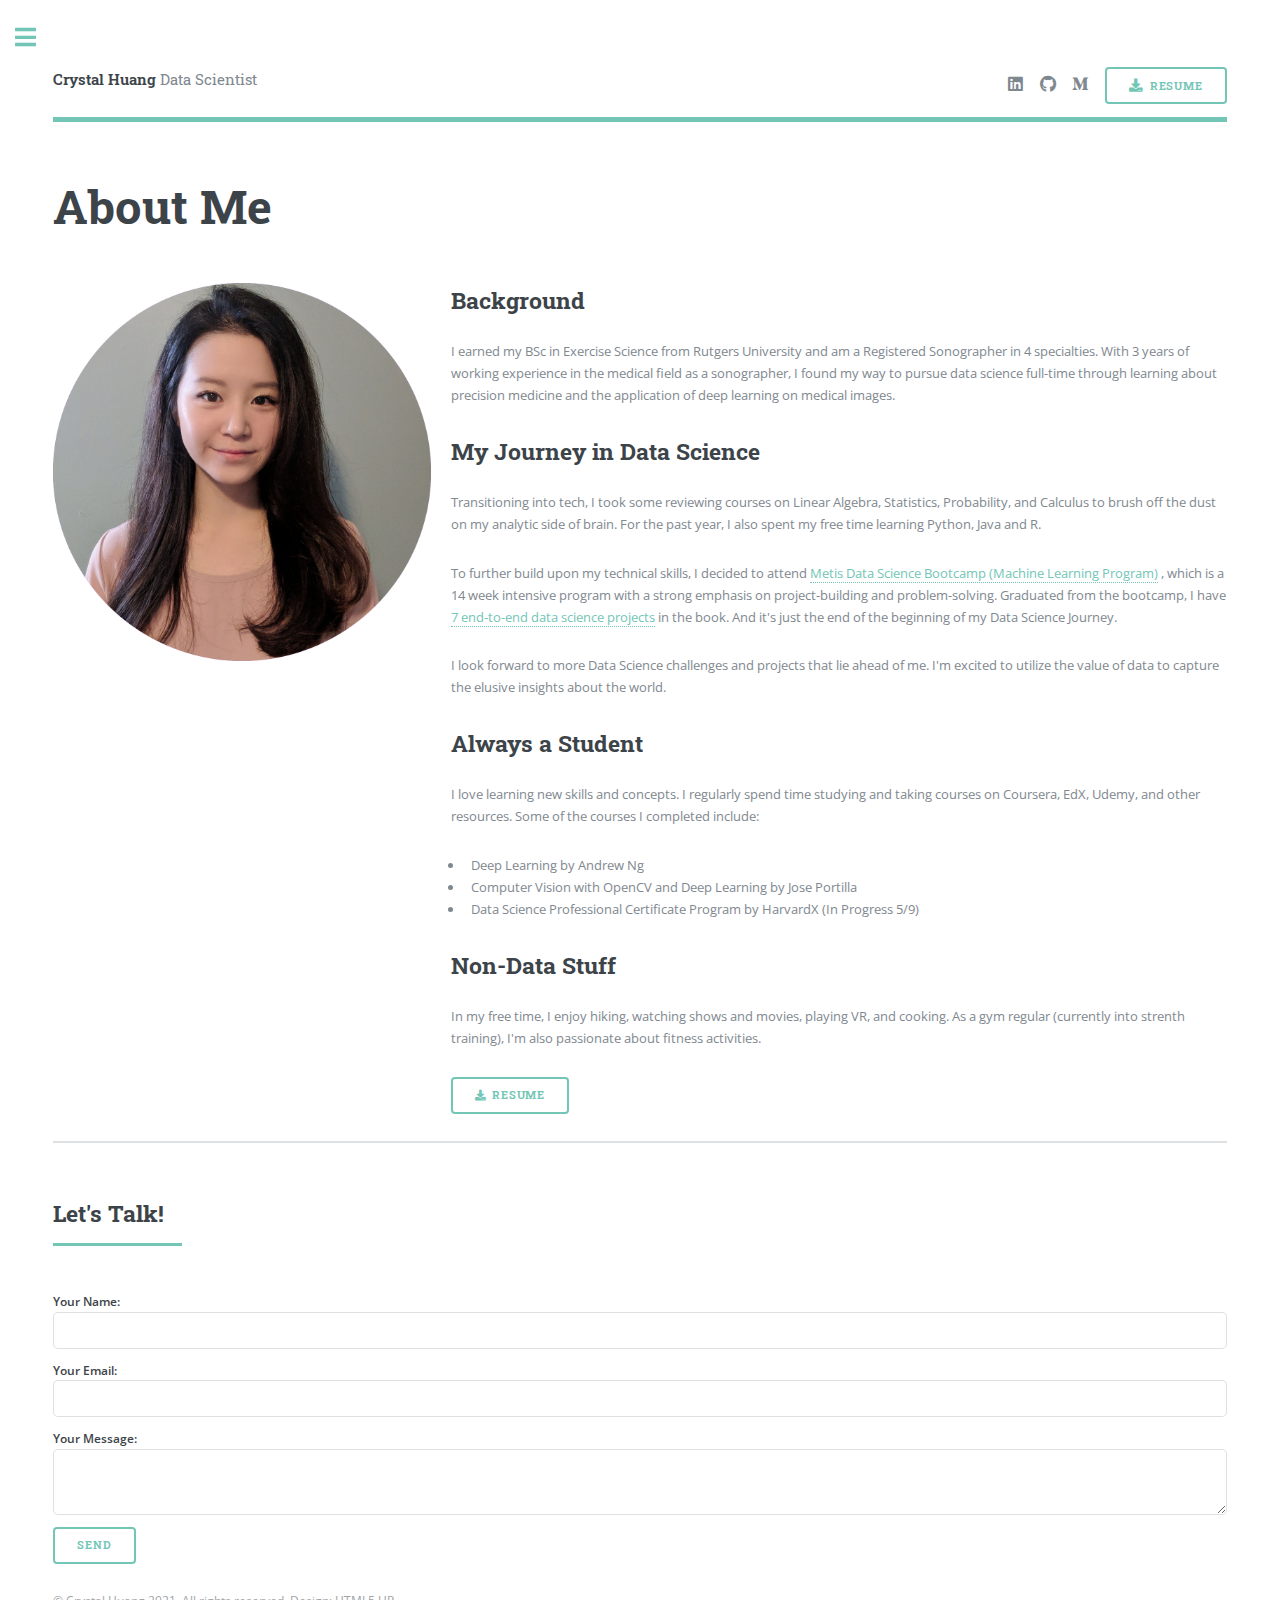
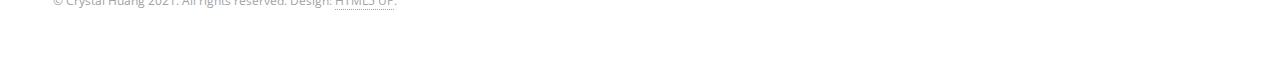
==== commit c4fa019f: "update links" ====
--- a/generic.html
+++ b/generic.html
@@ -31,7 +31,7 @@
 										<li><a href="https://www.linkedin.com/in/crystal-huang-ds/" class="icon brands fa-linkedin"><span class="label">LinkedIn</span></a></li>
 										<li><a href="https://github.com/crystal-ctrl" class="icon brands fa-github"><span class="label">GitHub</span></a></li>
 										<li><a href="https://crystaldatasy.medium.com/" class="icon brands fa-medium-m"><span class="label">Medium</span></a></li>
-										<li><a href="../download/_Crystal_Huang_CV.pdf" download class="button icon solid fa-download">Resume</a></li>
+										<li><a href="./download/_Crystal_Huang_CV.pdf" download class="button icon solid fa-download">Resume</a></li>
 									</ul>
 								</header>
 
@@ -48,16 +48,16 @@
 										<div class="col-8 col-12-small">
 											<!-- <hr class="major" /> -->
 											<h2>Background</h2>
-											<p>I earned my BSc in Exercise Science from Rutgers University and is a Registered Sonographer in 4 specialties. 
+											<p>I earned my BSc in Exercise Science from Rutgers University and am a Registered Sonographer in 4 specialties. 
 												With 3 years of working experience in the medical field as a sonographer, I found my way to pursue 
 												data science full-time through learning about precision medicine and the application of deep learning on medical images.  </p>
 
 											<h2>My Journey in Data Science</h2>
 											<p>Transitioning into tech, I took some reviewing courses on Linear Algebra, Statistics, Probability, and Calculus to brush off 
 												the dust on my analytic side of brain. For the past year, I also spent my free time learning Python, Java and R. </p>
-											<p>To further build upon my technical skills, I decided to attend <a href="thisismetis.com ">Metis Data Science Bootcamp (Machine Learning Program)</a>
+											<p>To further build upon my technical skills, I decided to attend <a href="https://www.thisismetis.com ">Metis Data Science Bootcamp (Machine Learning Program)</a>
 											, which is a 14 week intensive program with a strong emphasis on project-building and problem-solving. Graduated from the bootcamp,
-											I have <a href="index.html">7 end-to-end data science projects</a> in the book. And it's just the end of the beginning of my Data Science Journey.
+											I have <a href="./index.html">7 end-to-end data science projects</a> in the book. And it's just the end of the beginning of my Data Science Journey.
 											</p>
 
 											<p>I look forward to more Data Science challenges and projects that lie ahead of me. I'm excited to utilize the value of data to capture the elusive insights about the world.</p>
@@ -77,7 +77,7 @@
 											<p>In my free time, I enjoy hiking, watching shows and movies, playing VR, and cooking. As a gym regular (currently into strenth training), I'm also passionate about fitness activities.</p>
 											<p></p>
 
-											<a href="download/_Crystal_Huang_CV.pdf" download class="button icon solid fa-download">Resume</a>
+											<a href="./download/_Crystal_Huang_CV.pdf" download class="button icon solid fa-download">Resume</a>
 										</div>
 									</div>
 								</section>
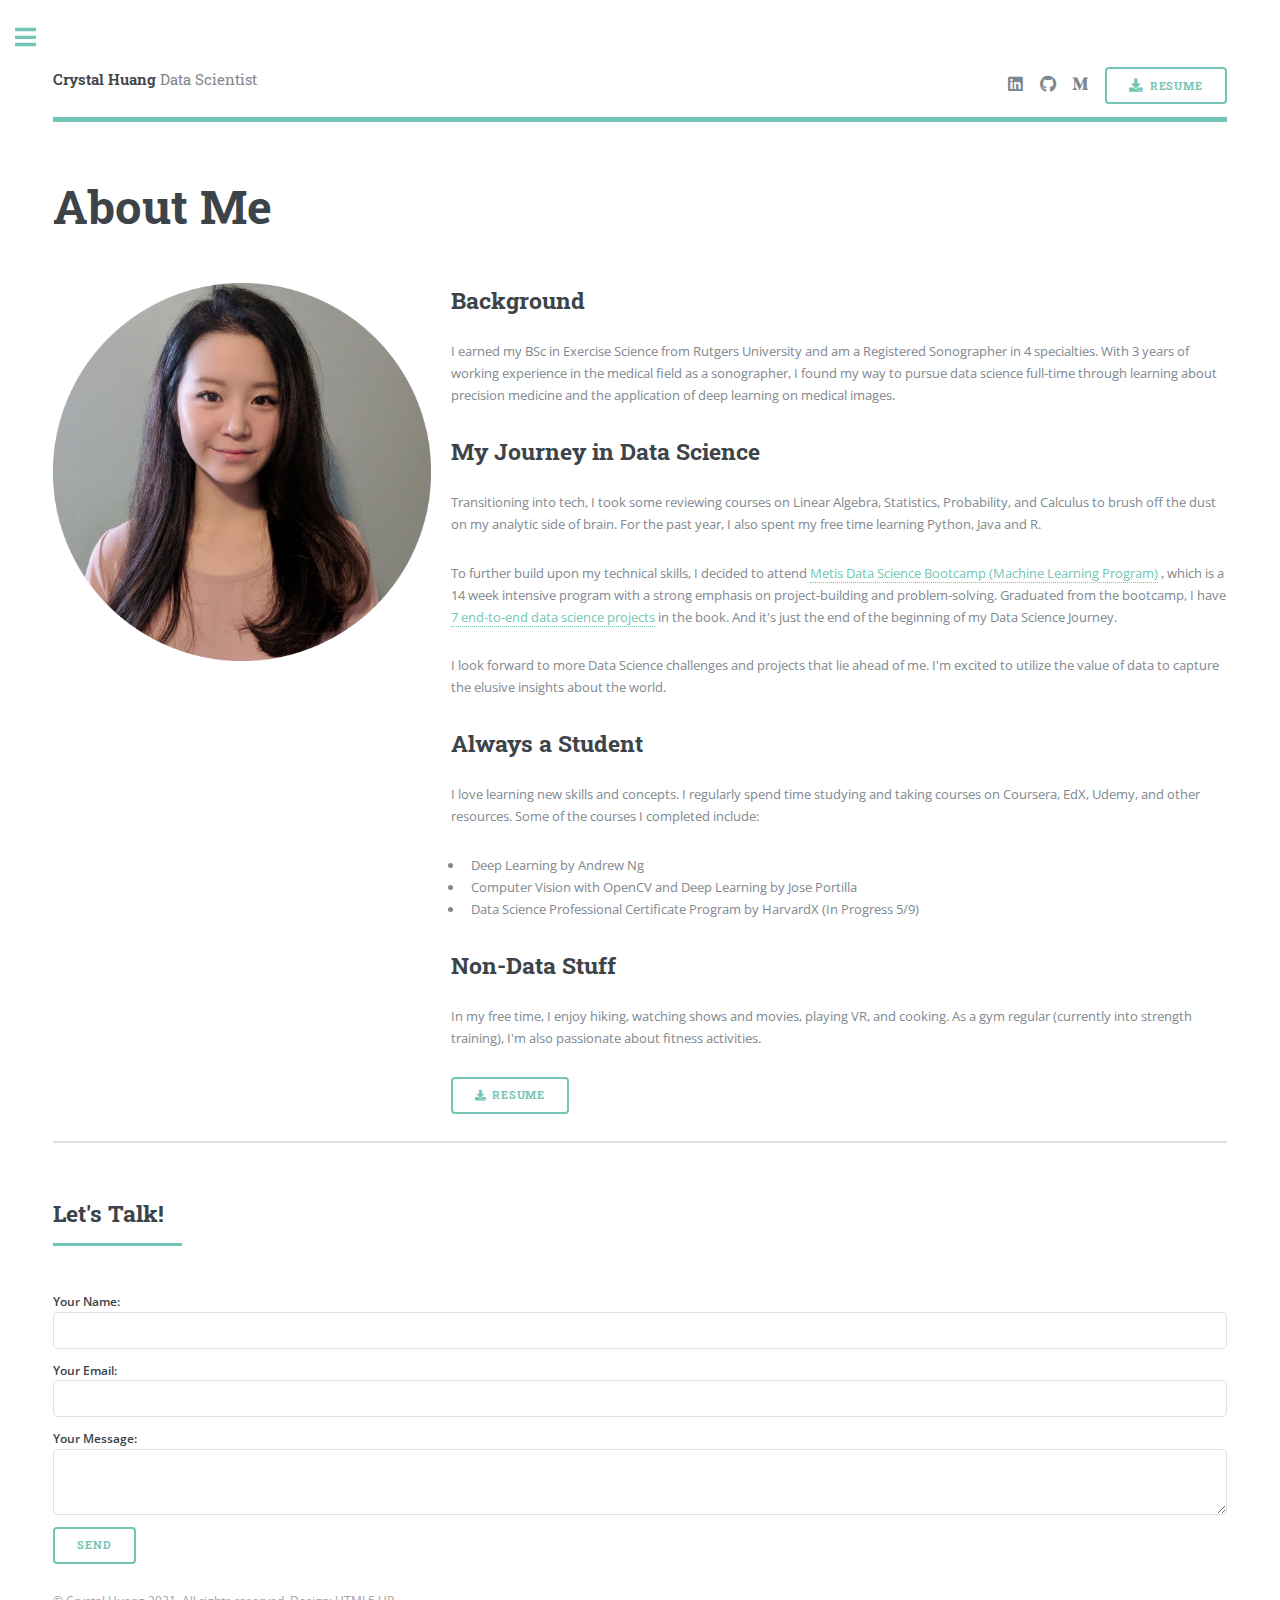
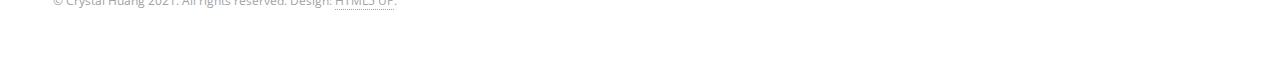
==== commit 22341450: "Update generic.html" ====
--- a/generic.html
+++ b/generic.html
@@ -74,7 +74,7 @@
 											<!-- <hr class="major" /> -->
 
 											<h2>Non-Data Stuff</h2>
-											<p>In my free time, I enjoy hiking, watching shows and movies, playing VR, and cooking. As a gym regular (currently into strenth training), I'm also passionate about fitness activities.</p>
+											<p>In my free time, I enjoy hiking, watching shows and movies, playing VR, and cooking. As a gym regular (currently into strength training), I'm also passionate about fitness activities.</p>
 											<p></p>
 
 											<a href="./download/_Crystal_Huang_CV.pdf" download class="button icon solid fa-download">Resume</a>
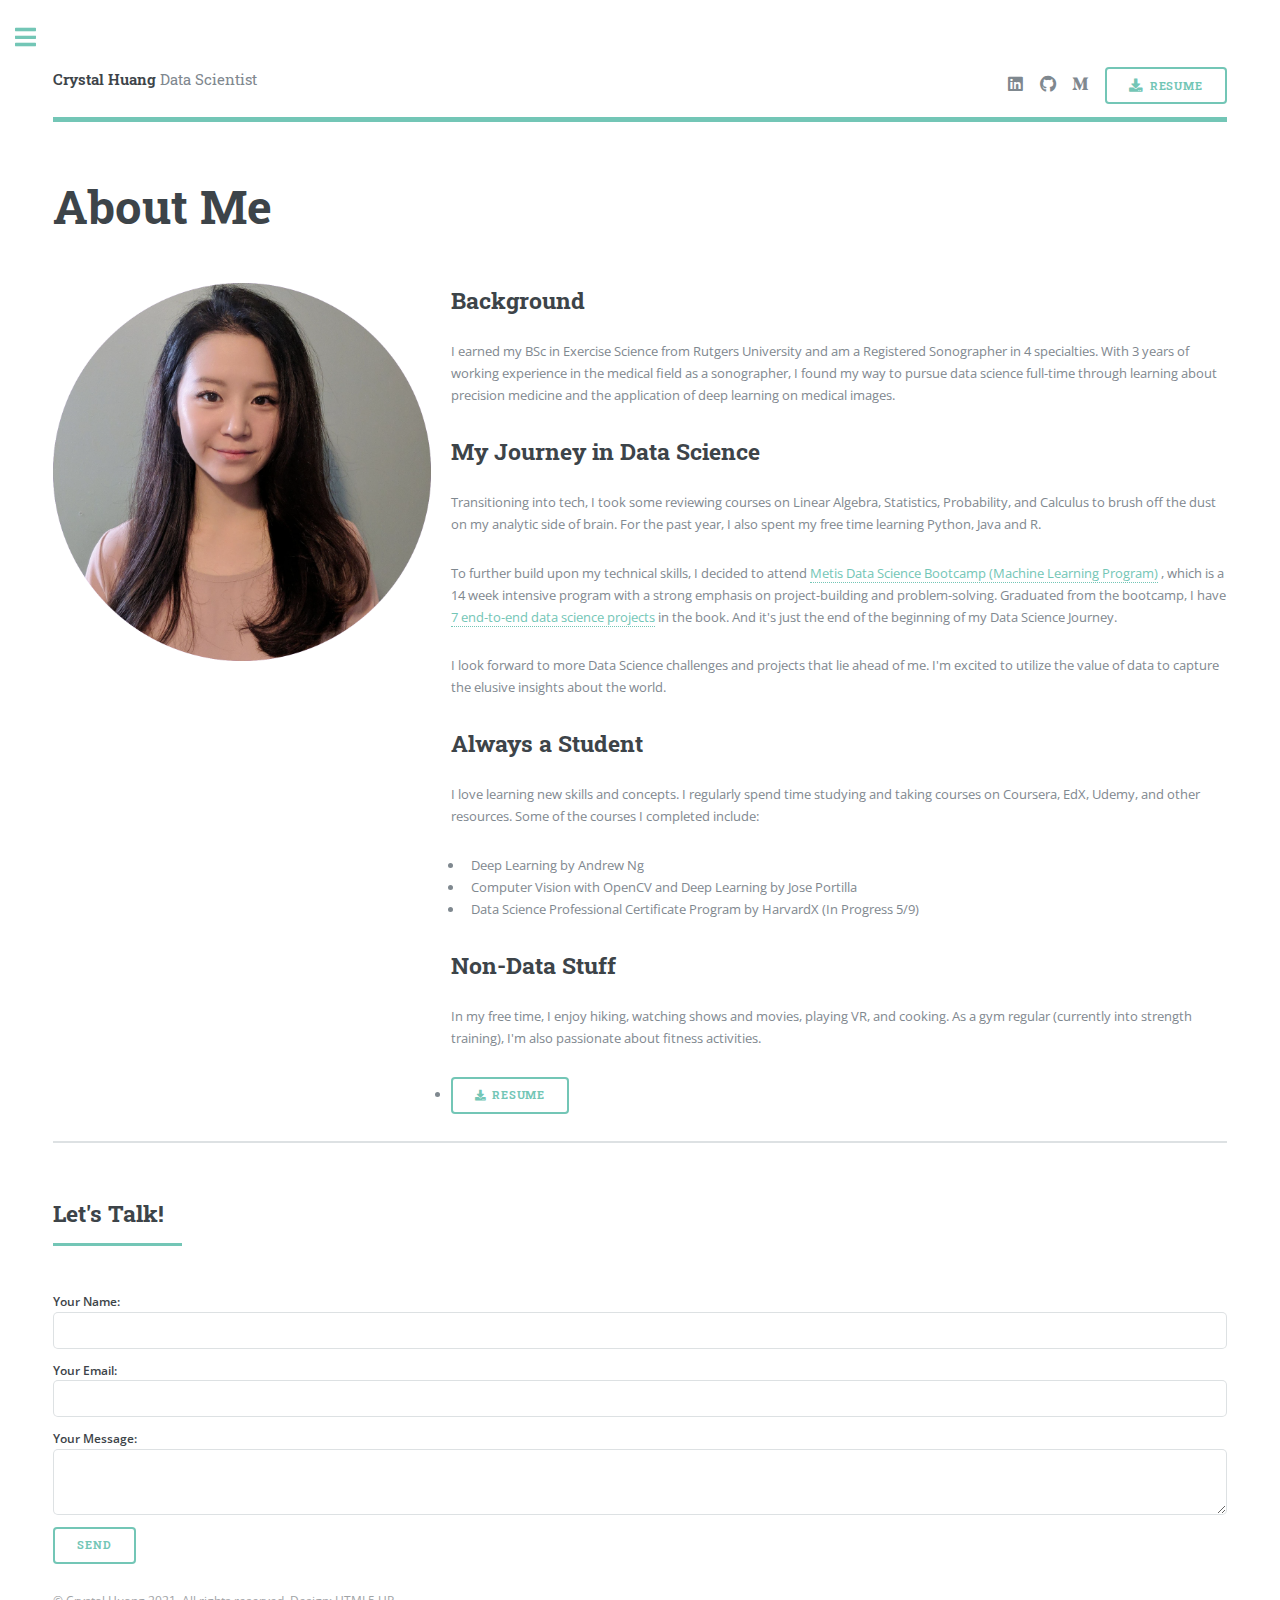
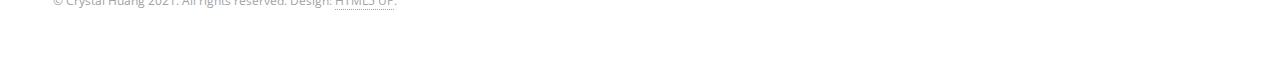
==== commit 7c08d3c3: "Update generic.html" ====
--- a/generic.html
+++ b/generic.html
@@ -31,7 +31,7 @@
 										<li><a href="https://www.linkedin.com/in/crystal-huang-ds/" class="icon brands fa-linkedin"><span class="label">LinkedIn</span></a></li>
 										<li><a href="https://github.com/crystal-ctrl" class="icon brands fa-github"><span class="label">GitHub</span></a></li>
 										<li><a href="https://crystaldatasy.medium.com/" class="icon brands fa-medium-m"><span class="label">Medium</span></a></li>
-										<li><a href="./download/_Crystal_Huang_CV.pdf" download class="button icon solid fa-download">Resume</a></li>
+										<li><a href="https://github.com/crystal-ctrl/crystal-ctrl.github.io/raw/main/download/_Crystal_Huang_CV.pdf" download class="button icon solid fa-download">Resume</a></li>
 									</ul>
 								</header>
 
@@ -77,7 +77,7 @@
 											<p>In my free time, I enjoy hiking, watching shows and movies, playing VR, and cooking. As a gym regular (currently into strength training), I'm also passionate about fitness activities.</p>
 											<p></p>
 
-											<a href="./download/_Crystal_Huang_CV.pdf" download class="button icon solid fa-download">Resume</a>
+											<li><a href="https://github.com/crystal-ctrl/crystal-ctrl.github.io/raw/main/download/_Crystal_Huang_CV.pdf" download class="button icon solid fa-download">Resume</a></li>
 										</div>
 									</div>
 								</section>
